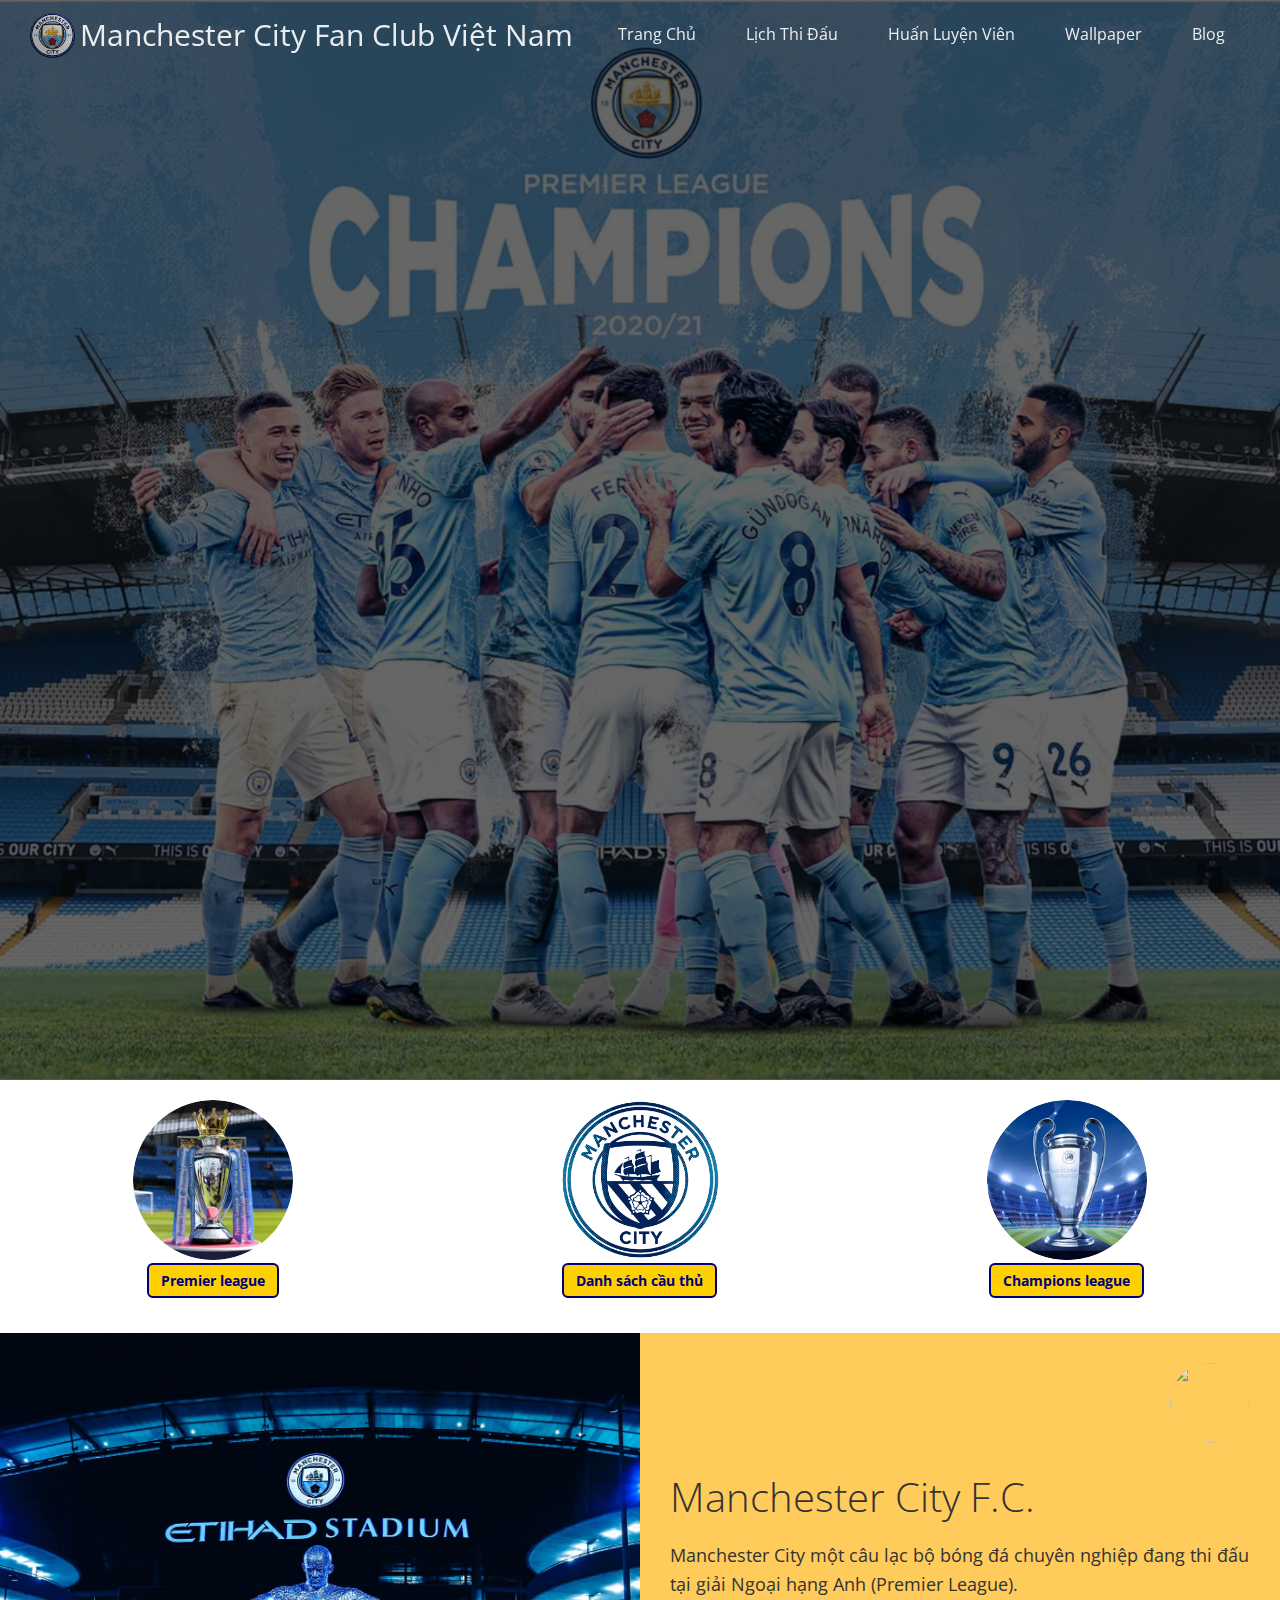
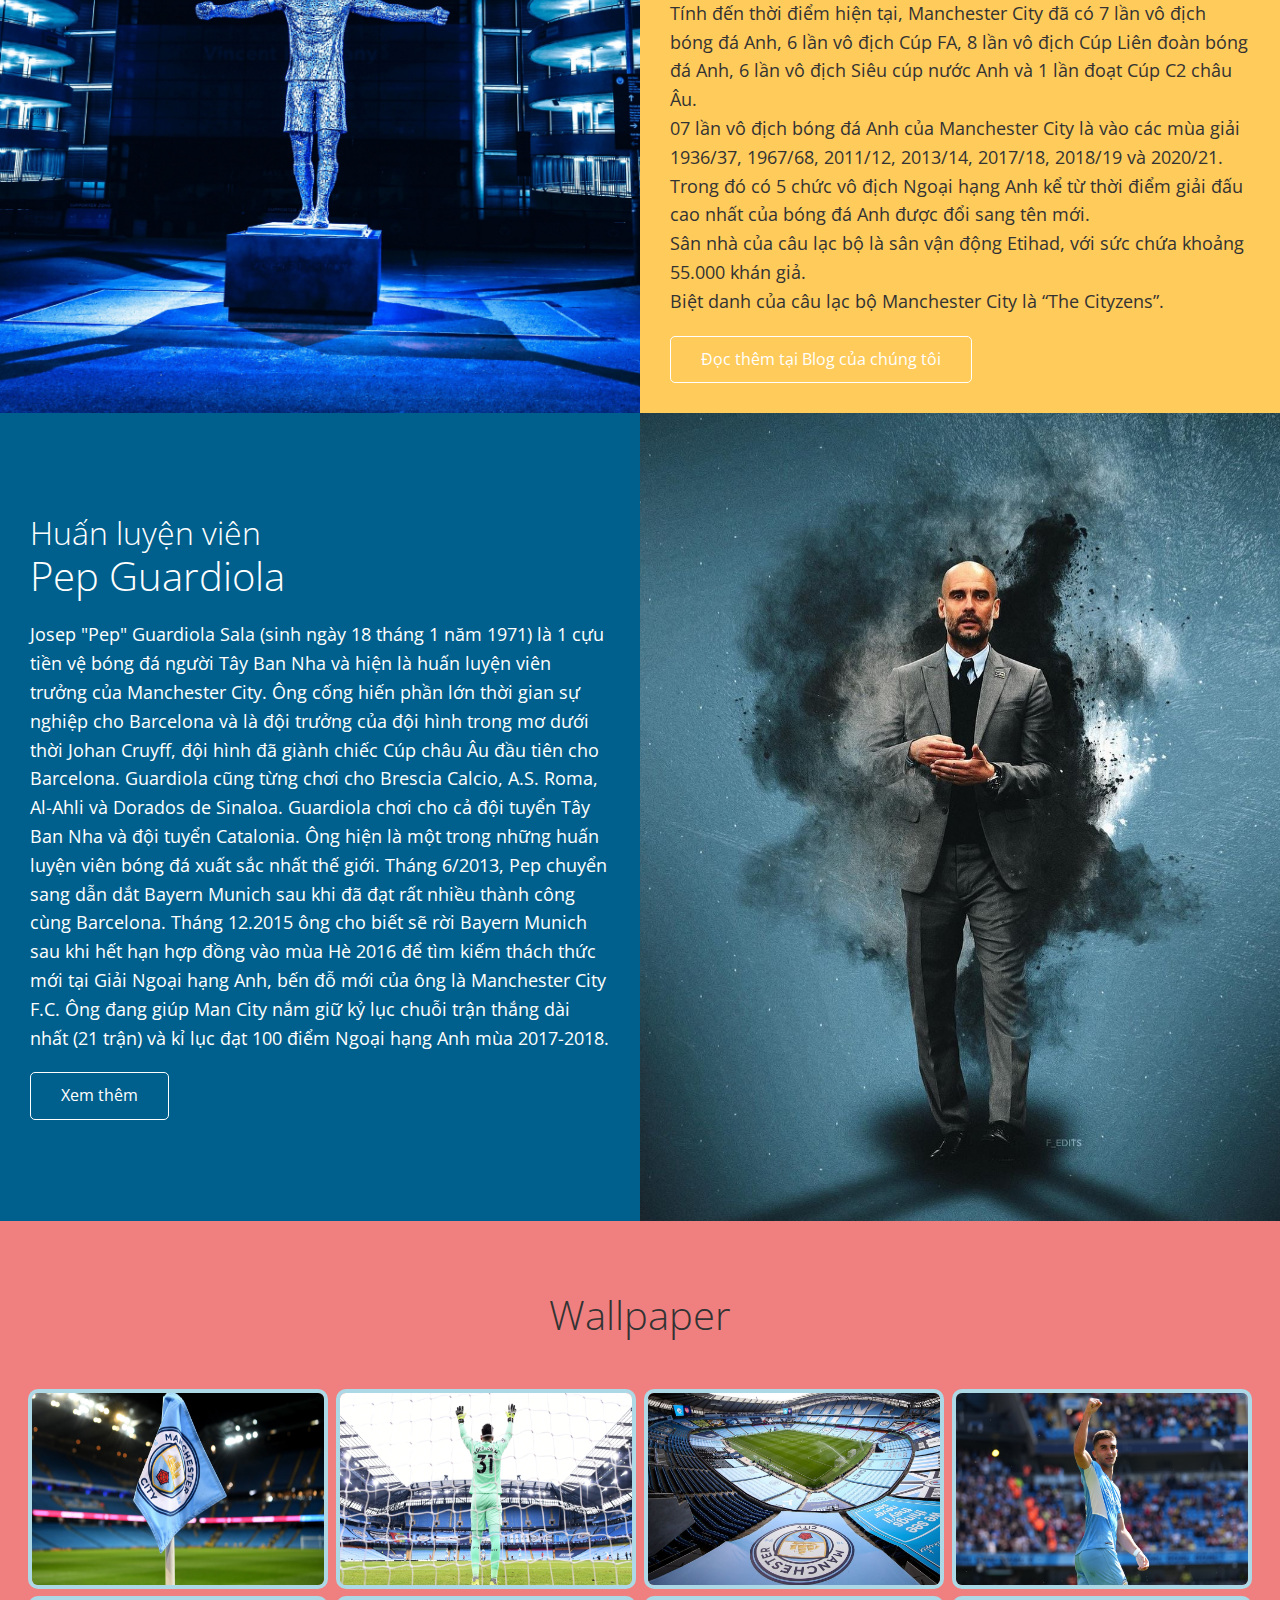
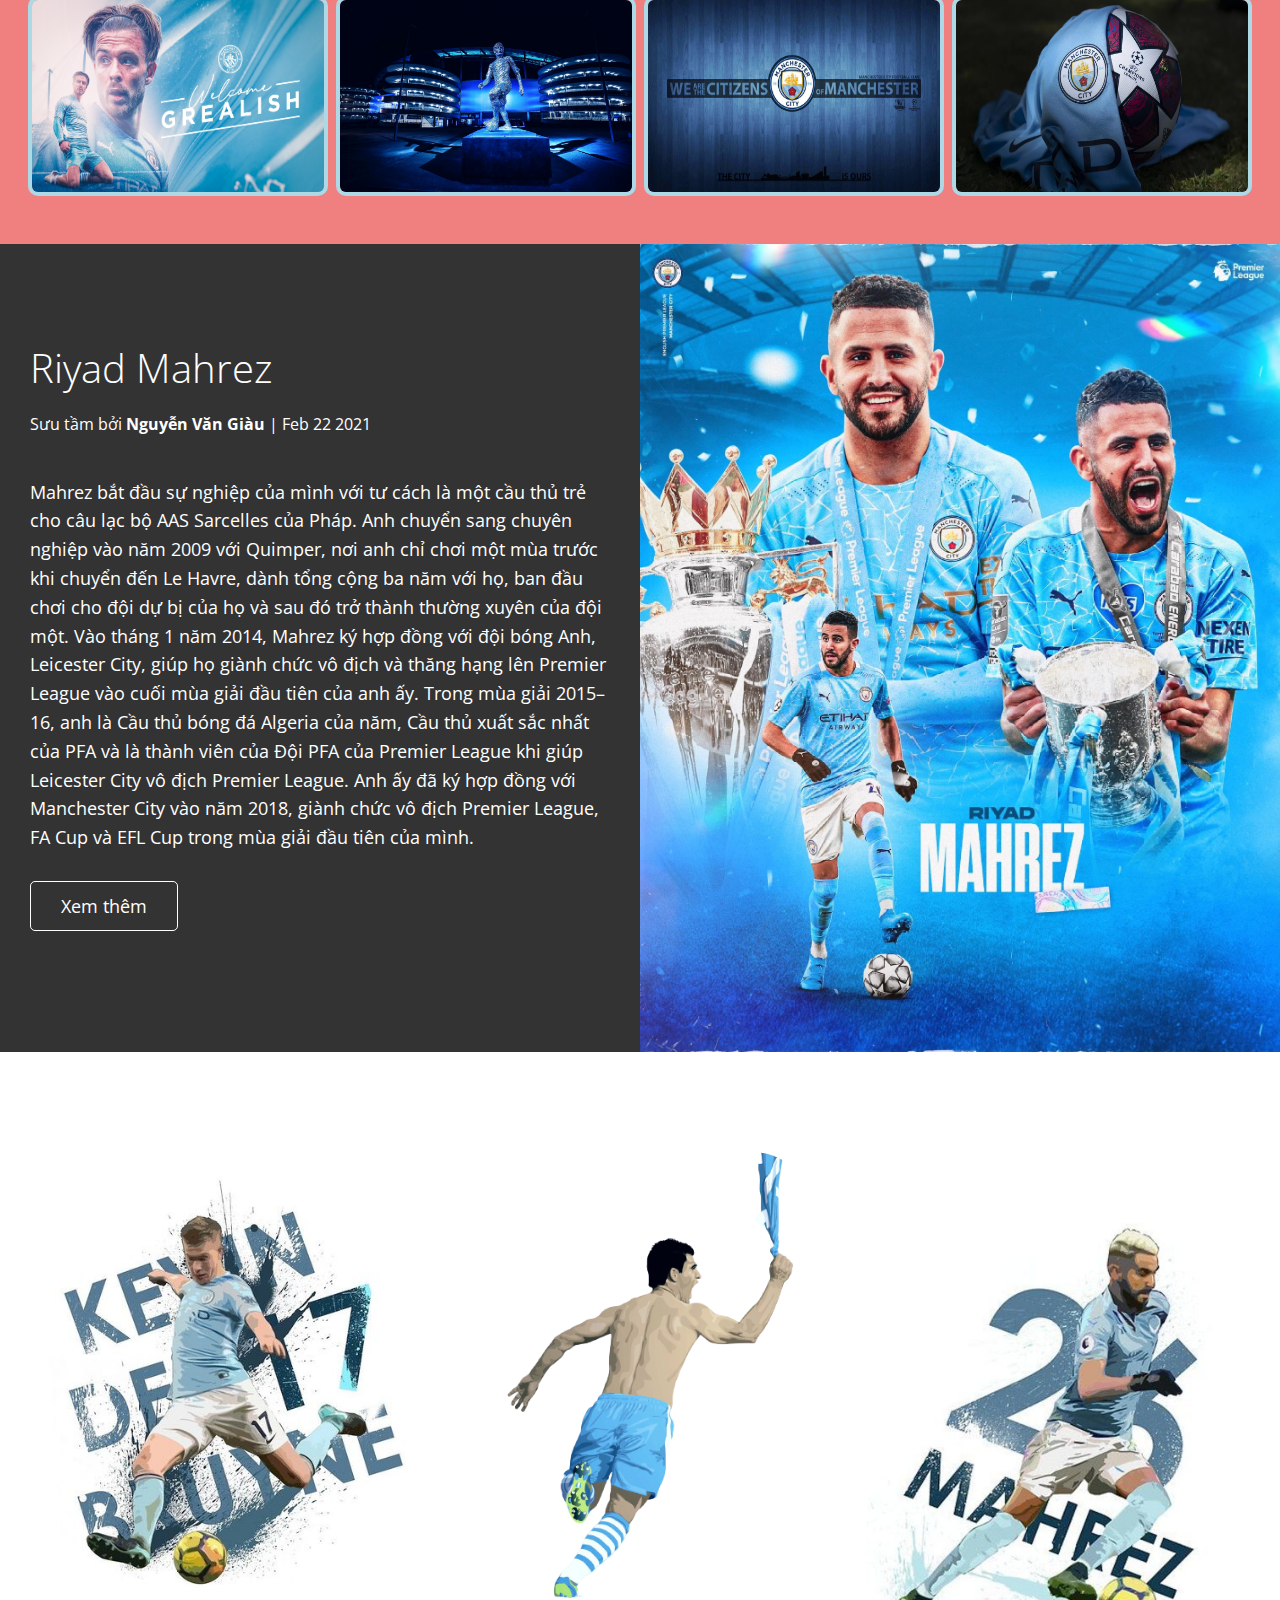
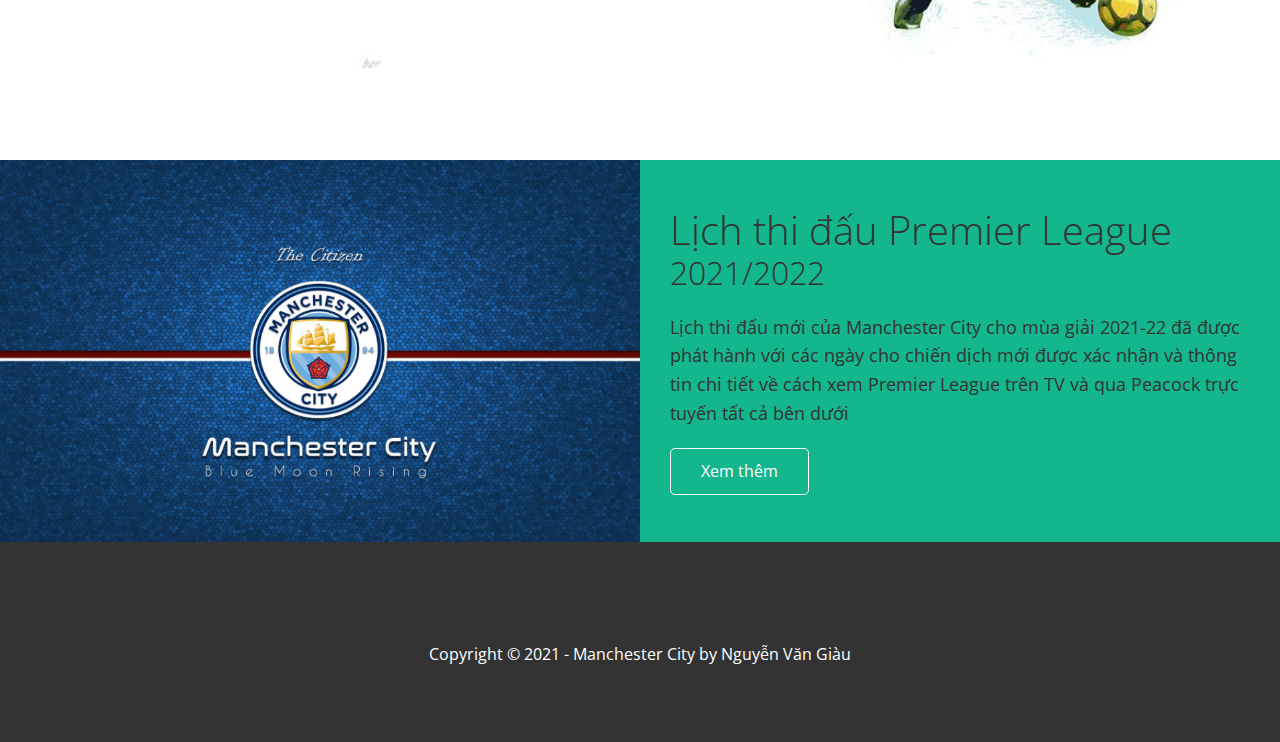
==== public/index.html @ 119e2e8d "Upload" ====
<!DOCTYPE html>
<html lang="en">
  <head>
    <meta charset="UTF-8" />
    <meta name="viewport" content="width=device-width, initial-scale=1.0" />
    <link rel="shortcut icon" type="image/x-icon" href="/favicon.ico" />
    <link
      rel="stylesheet"
      href="https://cdnjs.cloudflare.com/ajax/libs/font-awesome/5.13.0/css/all.min.css"
      integrity="sha256-h20CPZ0QyXlBuAw7A+KluUYx/3pK+c7lYEpqLTlxjYQ="
      crossorigin="anonymous"
    />
    <link rel="stylesheet" href="css/lightbox.min.css" />
    <link rel="stylesheet" href="css/utilities.css" />
    <link rel="stylesheet" href="css/style.css" />
    <title>Manchester City</title>
  </head>
  <body id="home">
    <header class="hero">
      <img
        id="riyad"
        height="100%"
        src="https://fsb.zobj.net/crop.php?r=NRPx3wm0rvwsxberJClXrrO3Y0_qhZFUkMqAuKKLTuUqnqWMW2dEWRrAkbENZ8zJ_YPVQMaOTgBKKD1aMGwbfz7JEahTvqmn2yd0Y7Dw5amNPzuJQPEOdu8yOlrE4nQL4FFk9HKijFXG-evp"
        alt="Riyad mahrez mancity"
        class="sc-fznLPX fGBvIP"
      />
      <div id="navbar" class="navbar top">
        <div class="logo">
          <img id="logo" src="./images/logooo.PNG" alt="" />
          <div class="logoText">Manchester City Fan Club Việt Nam</div>
        </div>
        <nav>
          <ul>
            <li><a target="blank" href="#home">Trang Chủ</a></li>
            <li><a target="blank" href="#contact">Lịch Thi Đấu</a></li>
            <li><a target="blank" href="#s3">Huấn Luyện Viên</a></li>
            <li><a target="blank" href="#cases">Wallpaper</a></li>
            <li><a target="blank" href="#s2">Blog</a></li>
          </ul>
        </nav>
      </div>
    </header>

    <main>
      <!-- About: Icons -->
      <section id="about">
        <!-- <div class="gold">
          <img id="golden" src="./images/yyy.PNG" alt="" />
        </div> -->

        <div style="justify-content: space-around" class="flex-items">
          <div>
            <img class="games" src="./images/premierleague.png" alt="" />
            <div class="players">
              <a href=https://www.google.com/search?rlz=1C1CHBF_enUS934US935&sxsrf=ALeKk00wc0idDWBNtULGw-xLa0G_yZBNQQ%3A1614269432580&ei=-Ms3YNb5IsTG-gT8_oOICQ&q=man+city+premier+league&oq=man+city+pre&gs_lcp=[base64]&sclient=gws-wiz">Premier league</a>
            </div>
          </div>
          <div>
            <img class="games" src="./images/logocity.png" alt="" />
            <div class="players">
              <a href="https://www.mancity.com/players/mens">Danh sách cầu thủ</a>
            </div>
          </div>
          <div class="players">
            <img class="games" src="./images/championsleague.png" alt="" />
            <div>
              <a href=https://www.google.com/search?rlz=1C1CHBF_enUS934US935&sxsrf=ALeKk01A8-ZZclKsAqxo-JtvDs-d6fJ9tg%3A1614270320552&ei=cM83YOWjIcH6-gTO65bICQ&q=man+city+champions+league&oq=man+city+champions+league&gs_lcp=Cgdnd3Mtd2l6EAwyBwgAELADEEMyBwgAELADEEMyBwgAELADEEMyBwgAELADEEMyBwgAELADEEMyBwgAELADEEMyBwgAELADEEMyBwgAELADEEMyBwgAELADEEMyBwgAELADEENQAFgAYKWFAWgBcAJ4AIABWogBWpIBATGYAQCqAQdnd3Mtd2l6yAEKwAEB&sclient=gws-wiz&ved=0ahUKEwjlm5zIuYXvAhVBvZ4KHc61BZkQ4dUDCA0">Champions league</a>
            </div>
          </div>
        </div>
      </section>

      <!-- About:Solutions -->
      <section id="s2" class="solutions flex-columns">
        <div class="row">
          <div class="column">
            <div class="column-1">
              <img src="./images/captain.jpg" alt="" />
            </div>
          </div>
          <div class="column">
            <div class="gold">
              <img id="golden" src="./images/yyy.PNG" alt="" />
            </div>
            <div class="column-2">
              <h2>Manchester City F.C.</h2>
              <p class="info">
                Manchester City một câu lạc bộ bóng đá chuyên nghiệp đang thi đấu tại giải Ngoại hạng Anh (Premier League). <br/>
                Tính đến thời điểm hiện tại, Manchester City đã có 7 lần vô địch bóng đá Anh, 6 lần vô địch Cúp FA, 8 lần vô địch Cúp Liên đoàn bóng đá Anh, 6 lần vô địch Siêu cúp nước Anh và 1 lần đoạt Cúp C2 châu Âu.<br/>     
                07 lần vô địch bóng đá Anh của Manchester City là vào các mùa giải 1936/37, 1967/68, 2011/12, 2013/14, 2017/18, 2018/19 và 2020/21.<br/>
                Trong đó có 5 chức vô địch Ngoại hạng Anh kể từ thời điểm giải đấu cao nhất của bóng đá Anh được đổi sang tên mới.<br/>
                Sân nhà của câu lạc bộ là sân vận động Etihad, với sức chứa khoảng 55.000 khán giả.<br/>
                Biệt danh của câu lạc bộ Manchester City là “The Cityzens”.<br/>
              </p>
              <a
                target="blank"
                href="blog.html"
                target="blank"
                class="btn btn-outline"
              >
                <i class="fas fa-chevron"></i>
                Đọc thêm tại Blog của chúng tôi
              </a>
            </div>
          </div>
        </div>
      </section>

      <!-- About:Solutions -->
      <section id="s3" class="solutions flex-columns">
        <div class="row">
          <div class="column">
            <div class="column-2">
              <h1>Huấn luyện viên</h1>
              <h2>Pep Guardiola</h2>
              <p class="info">
                Josep "Pep" Guardiola Sala (sinh ngày 18 tháng 1 năm 1971) là 1 cựu tiền vệ bóng đá người Tây Ban Nha và hiện là huấn luyện viên trưởng của Manchester City. 
                Ông cống hiến phần lớn thời gian sự nghiệp cho Barcelona và là đội trưởng của đội hình trong mơ dưới thời Johan Cruyff, đội hình đã giành chiếc Cúp châu Âu đầu tiên cho Barcelona. 
                Guardiola cũng từng chơi cho Brescia Calcio, A.S. Roma, Al-Ahli và Dorados de Sinaloa. Guardiola chơi cho cả đội tuyển Tây Ban Nha và đội tuyển Catalonia. 
                Ông hiện là một trong những huấn luyện viên bóng đá xuất sắc nhất thế giới.
                Tháng 6/2013, Pep chuyển sang dẫn dắt Bayern Munich sau khi đã đạt rất nhiều thành công cùng Barcelona. 
                Tháng 12.2015 ông cho biết sẽ rời Bayern Munich sau khi hết hạn hợp đồng vào mùa Hè 2016 để tìm kiếm thách thức mới tại Giải Ngoại hạng Anh, bến đỗ mới của ông là Manchester City F.C.
                Ông đang giúp Man City nắm giữ kỷ lục chuỗi trận thắng dài nhất (21 trận) và kỉ lục đạt 100 điểm Ngoại hạng Anh mùa 2017-2018.
              </p>
              <a
                target="blank"
                href="https://vi.wikipedia.org/wiki/Pep_Guardiola"
                class="btn btn-outline"
              >
                <i class="fas fa-chevron"></i>
                Xem thêm
              </a>
            </div>
          </div>
          <div class="column">
            <div class="column-1">
              <img src="images/pepguardiola.jpg" alt="" />
            </div>
          </div>
        </div>
      </section>

      <!-- Cases -->
      <section id="cases" class="cases flex-grid section-padding">
        <header class="section-header">
          <h2>Wallpaper</h2>
        </header>
        <div id="rio" class="row">
          <div id="ate" class="column">
            <a
              target="blank"
              href="images/wallpaper01.jpg"
              data-lightbox="cases"
              data-title="Manchester City by Văn Giàu Recca"
            >
              <img src="images/wallpaper01.jpg" alt="" />
            </a>

            <a
              target="blank"
              href="images/wallpaper02.jpg"
              data-lightbox="cases"
              data-title="Manchester City by Văn Giàu Recca"
            >
              <img src="images/wallpaper02.jpg" alt="" />
            </a>
          </div>
          <div id="ate" class="column">
            <a
              target="blank"
              href="images/wallpaper03.png"
              data-lightbox="cases"
              data-title="Manchester City by Văn Giàu Recca"
            >
              <img src="images/wallpaper03.png" alt="" />
            </a>
            <a
              target="blank"
              href="images/wallpaper04.jpg"
              data-lightbox="cases"
              data-title="Manchester City by Văn Giàu Recca"
            >
            <img src="images/wallpaper04.jpg" alt="" />
            </a>
          </div>
          <div id="ate" class="column">
            <a
              target="blank"
              href="images/wallpaper05.PNG"
              data-lightbox="cases"
              data-title="Manchester City by Văn Giàu Recca"
            >
              <img src="images/wallpaper05.PNG" alt="" />
            </a>
            <a
              target="blank"
              href="images/wallpaper06.jpg"
              data-lightbox="cases"
              data-title="Manchester City by Văn Giàu Recca"
            >
              <img src="images/wallpaper06.jpg" alt="" />
            </a>
          </div>
          <div id="ate" class="column">
            <a
              target="blank"
              href="images/wallpaper07.jpg"
              data-lightbox="cases"
              data-title="Manchester City by Văn Giàu Recca"
            >
              <img src="images/wallpaper07.jpg" alt="" />
            </a>
            <a
              target="blank"
              href="images/wallpaper08.PNG"
              data-lightbox="cases"
              data-title="Manchester City by Văn Giàu Recca"
            >
              <img src="images/wallpaper08.PNG" alt="" />
            </a>
          </div>
        </div>
      </section>

      <!-- Blog -->
      <section id="blog" class="blog flex-columns flex-reverse">
        <div class="row">
          <div class="column">
            <div class="column-1">
              <img src="images/riyadmahrez.jpg" alt="" />
            </div>
          </div>
          <div class="column">
            <div class="column-2 bg-dark">
              <h2>Riyad Mahrez</h2>
              <p class="meta">
                <i class="fas fa-user"></i> Sưu tầm bởi
                <strong>Nguyễn Văn Giàu</strong> | Feb 22 2021
              </p>
              <p class="info">
                Mahrez bắt đầu sự nghiệp của mình với tư cách là một cầu thủ trẻ cho câu lạc bộ AAS Sarcelles của Pháp. 
                Anh chuyển sang chuyên nghiệp vào năm 2009 với Quimper, nơi anh chỉ chơi một mùa trước khi chuyển đến Le Havre, 
                dành tổng cộng ba năm với họ, ban đầu chơi cho đội dự bị của họ và sau đó trở thành thường xuyên của đội một. 
                Vào tháng 1 năm 2014, Mahrez ký hợp đồng với đội bóng Anh, Leicester City, giúp họ giành chức vô địch và thăng hạng lên Premier League vào cuối mùa giải đầu tiên của anh ấy. 
                Trong mùa giải 2015–16, anh là Cầu thủ bóng đá Algeria của năm, Cầu thủ xuất sắc nhất của PFA và là thành viên của Đội PFA của Premier League khi giúp Leicester City vô địch Premier League. 
                Anh ấy đã ký hợp đồng với Manchester City vào năm 2018, giành chức vô địch Premier League, FA Cup và EFL Cup trong mùa giải đầu tiên của mình.
                <br />
                <br />
                <a
                  target="blank"
                  href="https://vi.wikipedia.org/wiki/Riyad_Mahrez"
                  class="btn btn-outline"
                >
                  <i class="fas fa-chevron"></i>
                  Xem thêm
                </a>
              </p>
            </div>
          </div>
        </div>
      </section>

      <!-- Team -->
      <section id="team" class="team section-padding">
        <header class="section-header"></header>
        <div class="flex-items">
          <div>
            <img src="images/kevindebruyne.jpg" alt="" />
          </div>
          <div>
            <img src="images/kunaguero.png" alt="" />
          </div>
          <div style="margin-top: 10px">
            <img src="images/riyadmahrez02.jpg" alt="" />
          </div>
        </div>
      </section>

      <!-- Contact -->
      <section id="contact" class="contact flex-columns">
        <div class="row">
          <div class="column">
            <div class="column-1">
              <img src="images/citys.PNG" alt="" />
            </div>
          </div>
          <div id="color" class="column">
            <div class="column-2">
              <h2>Lịch thi đấu Premier League</h2>
              <h1>2021/2022</h1>
              <p class="info">
                Lịch thi đấu mới của Manchester City cho mùa giải 2021-22 đã được phát hành với các ngày cho chiến dịch mới được xác nhận 
                và thông tin chi tiết về cách xem Premier League trên TV và qua Peacock trực tuyến tất cả bên dưới
              </p>
              <a
                target="blank"
                href="https://www.foxsports.com/soccer/manchester-city-team-scores"
                class="btn btn-outline"
              >
                <i class="fas fa-chevron"></i>
                Xem thêm
              </a>
            </div>
          </div>
        </div>
      </section>
    </main>

    <footer id="footer" class="footer bg-dark">
      <div class="social">
        <a target="blank" href="https://www.facebook.com/mancity/"
          ><i class="fab fa-facebook fa-2x"></i
        ></a>
        <a
          target="blank"
          href="https://twitter.com/ManCity"
          ><i class="fab fa-twitter fa-2x"></i
        ></a>
        <a target="blank" href="https://www.instagram.com/mancity/"
          ><i class="fab fa-instagram fa-2x"></i
        ></a>
        <a target="blank" href="https://www.youtube.com/user/mcfcofficial"
          ><i class="fab fa-youtube fa-2x"></i
        ></a>
        <a
          target="blank"
          href="https://www.google.com/search?q=man+city+google&rlz=1C1CHBF_enUS934US935&oq=man+city+google&aqs=chrome..69i57j0l4j69i60l3.9655j1j9&sourceid=chrome&ie=UTF-8"
          ><i class="fab fa-google fa-2x"></i
        ></a>
      </div>
      <p>Copyright &copy; 2021 - Manchester City by Nguyễn Văn Giàu</p>
    </footer>

    <script
      src="https://code.jquery.com/jquery-3.5.0.min.js"
      integrity="sha256-xNzN2a4ltkB44Mc/Jz3pT4iU1cmeR0FkXs4pru/JxaQ="
      crossorigin="anonymous"
    ></script>
    <script src="js/lightbox.min.js"></script>
    <script>
      const navbar = document.getElementById("navbar");
      let scrolled = false;

      window.onscroll = function () {
        if (window.pageYOffset > 100) {
          navbar.classList.remove("top");
          if (!scrolled) {
            navbar.style.transform = "translateY(-70px)";
          }
          setTimeout(function () {
            navbar.style.transform = "translateY(0)";
            scrolled = true;
          }, 200);
        } else {
          navbar.classList.add("top");
          scrolled = false;
        }
      };

      // Smooth Scrolling
      $("#navbar a, .btn").on("click", function (e) {
        if (this.hash !== "") {
          e.preventDefault();

          const hash = this.hash;

          $("html, body").animate(
            {
              scrollTop: $(hash).offset().top - 100,
            },
            800
          );
        }
      });
    </script>
  </body>
</html>
---- public/css/utilities.css ----
/* Text colors */
.text-primary {
  color: #ffffff;
  margin-bottom: 10px;
}

.text-secondary {
  color: #0284d0;
}

/* Button */
.btn {
  cursor: pointer;
  display: inline-block;
  padding: 10px 30px;
  color: #fff;
  background-color: #28a745;
  border: none;
  border-radius: 5px;
}

.btn:hover {
  opacity: 0.9;
}

.btn-primary,
.bg-primary {
  background: #28a745;
  color: #fff;
}
.btn-secondary,
.bg-secondary {
  background: #0284d0;
  color: #fff;
}
.btn-dark,
.bg-dark {
  background: #333;
  color: #fff;
}
.btn-light,
.bg-light {
  background: #f4f4f4;
  color: #333;
}

.btn-outline {
  background: transparent;
  border: 1px solid #fff;
}

/* Flex items */
.flex-items {
  display: flex;
  text-align: center;
  justify-content: center;
  text-align: center;
  height: 100%;
}

.flex-items > div {
  padding: 20px;
}

/* Flex columns */
.flex-columns.flex-reverse .row {
  flex-direction: row-reverse;
}

.flex-columns .row {
  display: flex;
  flex-direction: row;
  flex-wrap: wrap;
  width: 100%;
}

.flex-columns .column {
  display: flex;
  flex-direction: column;
  flex-basis: 100%;
  flex: 1;
}

.flex-columns .column .column-1,
.flex-columns .column .column-2 {
  height: 100%;
}

.flex-columns img {
  width: 100%;
  height: 100%;
  object-fit: cover;
}

.flex-columns .column-2 {
  display: flex;
  flex-direction: column;
  align-items: flex-start;
  justify-content: center;
  padding: 30px;
}

.flex-columns h2 {
  font-size: 40px;
  font-weight: 100;
}

.flex-columns h4 {
  margin-bottom: 10px;
}

.flex-columns p {
  margin: 20px 0;
}

/* Section header */
.section-header {
  padding: 30px;
  display: flex;
  flex-direction: column;
  align-items: center;
  justify-content: center;
  text-align: center;
}

.section-header h2 {
  font-size: 40px;
  margin: 20px 0;
}

.section-padding {
  padding: 20px 20px 40px;
}

/* Flex grid */
.flex-grid .row {
  display: flex;
  flex-wrap: wrap;
  padding: 0 4px;
}

.flex-grid .column {
  flex: 25%;
  max-width: 25%;
  padding: 0 4px;
}
---- public/css/style.css ----
@import url("https://fonts.googleapis.com/css2?family=Open+Sans:wght@300;400&display=swap");

* {
  box-sizing: border-box;
  padding: 0;
  margin: 0;
}

body {
  font-family: "Open Sans", sans-serif;
  background: rgb(255, 255, 255);
  color: #333;
  line-height: 1.6;
}

ul {
  list-style: none;
}

a {
  color: #333;
  text-decoration: none;
}

h1,
h2 {
  font-weight: 300;
  line-height: 1.2;
}

p {
  margin: 10px 0;
}

img {
  width: 100%;
}

/* Navbar */
.navbar {
  display: flex;
  align-items: center;
  justify-content: space-between;
  background-color: #333;
  color: #fff;
  opacity: 0.9;
  width: 100%;
  height: 70px;
  position: fixed;
  top: 0px;
  padding: 0 30px;
  transition: 0.5s;
}

.navbar.top {
  background: transparent;
}

.navbar a {
  color: #fff;
  padding: 10px 20px;
  margin: 0 5px;
}

.navbar a:hover {
  border-bottom: #ffffff 2px solid;
}

.navbar ul {
  display: flex;
}

.navbar .logo {
  font-weight: 400;
  display: flex;

  align-items: center;
  justify-content: center;
  text-align: center;
}
#ate a img {
  height: 200px;
  border-radius: 10px;
  border: lightblue solid 4px;
}

#cases {
  background: lightcoral;
  display: flex;
  justify-content: center;
  align-items: center;
  flex-direction: column;
}
#s2 {
  background: rgb(255, 203, 91);
}
#s3 {
  background: rgb(0, 96, 141);
  color: white;
}
#rio {
  display: flex;
  justify-content: center;
  text-align: center;
  align-items: center;

  /* border: solid red 2px; */
}
.info {
  font-size: 18px;
}
.players a {
  padding: 6px 12px;
  background: rgb(255, 208, 0);
  border-radius: 6px;
  font-weight: bold;
  border: solid 2px rgb(0, 0, 126);
  color: rgb(0, 0, 126);
  font-size: 14px;
}

/* Header */
.hero {
  background: url("../images/champion.jpg") no-repeat center center/cover;
  height: 120vh;

  position: relative;
  color: #fff;
}
.hero::before {
  content: "";
  position: absolute;
  top: 0;
  left: 0;
  width: 100%;
  height: 100%;
  background: rgba(0, 0, 0, 0.6);
  
}

#logo {
  border-radius: 50%;
  height: 45px;
  width: 45px;
  margin-right: 5px;
}
.games {
  border-radius: 50%;
  height: 160px;
  width: 160px;
  /* border: red solid 1px; */
}

.logoText {
  font-size: 30px;
}

.hero .content {
  display: flex;
  flex-direction: column;
  align-items: center;
  justify-content: center;
  text-align: center;
  height: 100%;
  padding: 0 20px;
}

.hero .content h1 {
  margin-top: 60px;
  font-size: 55px;
}

.hero .content p {
  font-size: 23px;
  max-width: 600px;
  margin: 20px 0 30px;
}

#about {
  /* background: white; */
  margin-bottom: 20px;
}

.hero * {
  z-index: 10;
}

.gold {
  display: flex;
  justify-content: flex-end;
  align-items: center;
  width: 100%;
}
#golden {
  z-index: 2;
  margin: 30px 30px 0 0;
  border-radius: 50%;
  height: 80px;
  width: 80px;
}

.hero.blog {
  background: url("../images/home/blog.jpg") no-repeat center center/cover;
  height: 30vh;
}

/* Icons */
.icons {
  padding: 30px;
}

.icons h3 {
  font-weight: bold;
  margin-bottom: 15px;
}

.icons i {
  background-color: #3ce8ff;
  color: #fff;
  padding: 1rem;
  border-radius: 50%;
  margin-bottom: 15px;
}

.cases img:hover {
  opacity: 0.7;
}
.team {
  background: white;
}

.team img {
  border-radius: 20%;
}

/* Callback form */
.callback-form {
  width: 100%;
  padding: 20px 0;
}

.callback-form label {
  display: block;
  margin-bottom: 5px;
}

.callback-form .form-control {
  margin-bottom: 15px;
}

.callback-form input {
  width: 100%;
  padding: 4px;
  height: 40px;
  border: #f5f5f5 1px solid;
}

.callback-form input:focus {
  outline-color: #ffffff;
}

.callback-form .btn {
  padding: 12px 0;
  margin-top: 20px;
}

/* Post */
.post {
  padding: 50px 30px;
}

.post h2 {
  font-size: 40px;
  margin-bottom: 20px;
  padding-bottom: 10px;
  border-bottom: #ccc solid 1px;
}

.post .meta {
  margin-bottom: 30px;
}
#color {
  background: rgb(20, 182, 141);
}

.post img {
  width: 300px;
  border-radius: 50%;
  display: block;
  margin: 0 auto 30px;
}

/* Footer */
.footer {
  display: flex;
  flex-direction: column;
  align-items: center;
  justify-content: center;
  text-align: center;
  height: 200px;
  border: tomato;
}

.footer a {
  color: #fff;
}

.footer a:hover {
  color: #44d3ff;
}

.footer .social > * {
  margin: 0 15px;
}
#riyad {
  display: none;
}

/* Mobile */
/* @media (max-width: 768px) {
  #ate a img {
    height: 200px;
    width: 320px;
  }

  .navbar {
    flex-direction: column;
    height: 120px;
    padding: 20px;
  }

  .navbar a {
    padding: 10px 10px;
    margin: 0 3px;
  }

  .flex-items {
    flex-direction: column;
  }

  .flex-columns .column,
  .flex-grid .column {
    flex: 100%;
    max-width: 100%;
  }

  .team img {
    width: 70%;
  }
} */
@media (max-width: 768px) {
  .hero::before {
    content: "";
    position: absolute;
    top: 0;
    left: 0;
    width: 100%;
    height: 100%;
    background: rgba(0, 0, 0, 0.6);
  }
  .games {
    border-radius: 50%;
    height: 200px;
    width: 200px;
  }

  #riyad {
    display: block;
  }
  #back {
    display: none;
  }
  #logo {
    height: 60px;
    width: 60px;
  }
  .info {
    font-size: 14px;
  }
  #ate a img {
    height: 220px;
    width: 320px;
    flex-direction: column;
  }

  .navbar {
    flex-direction: column;
    height: 120px;
    padding: 20px;
  }

  .navbar a {
    padding: 10px 10px;
    margin: 0 3px;
  }
  .gold {
    display: none;
  }

  .flex-items {
    flex-direction: column;
  }

  .flex-columns .column,
  .flex-grid .column {
    flex: 100%;
    max-width: 100%;
  }

  .team img {
    width: 70%;
  }
}
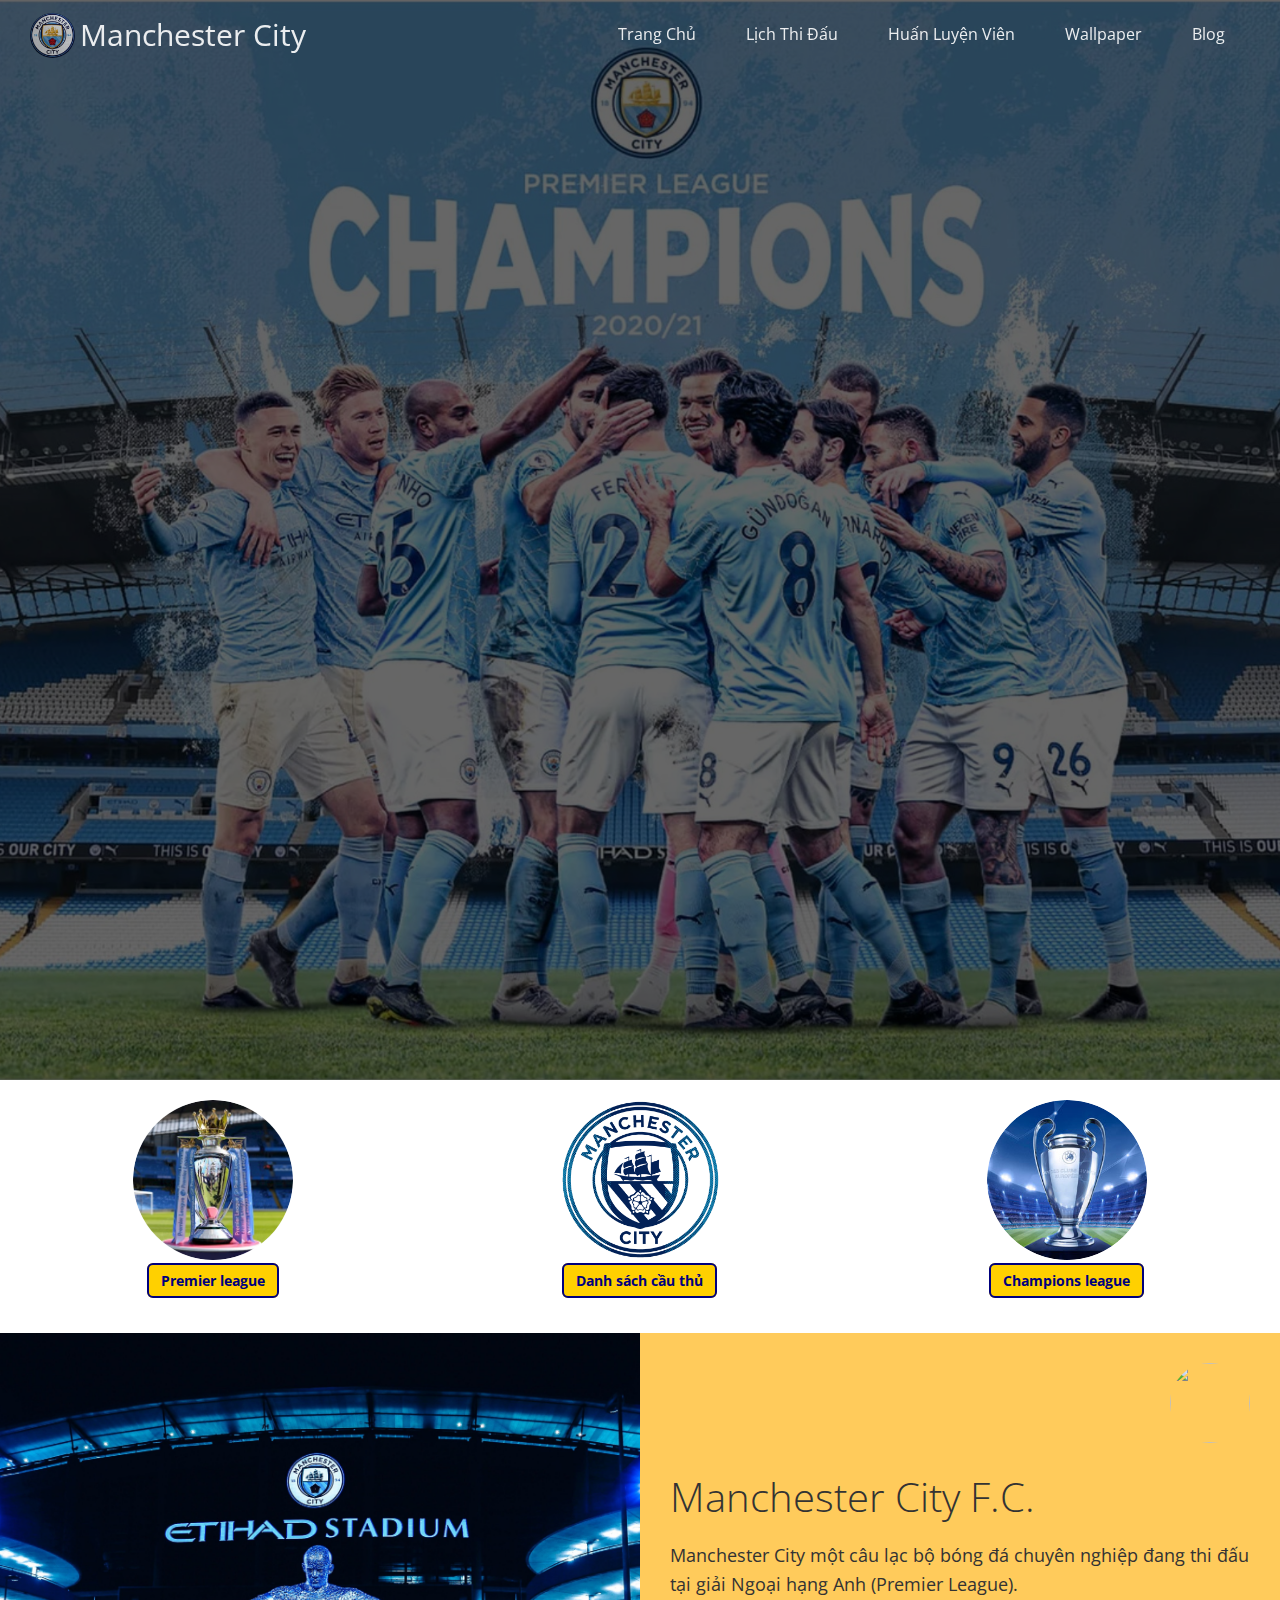
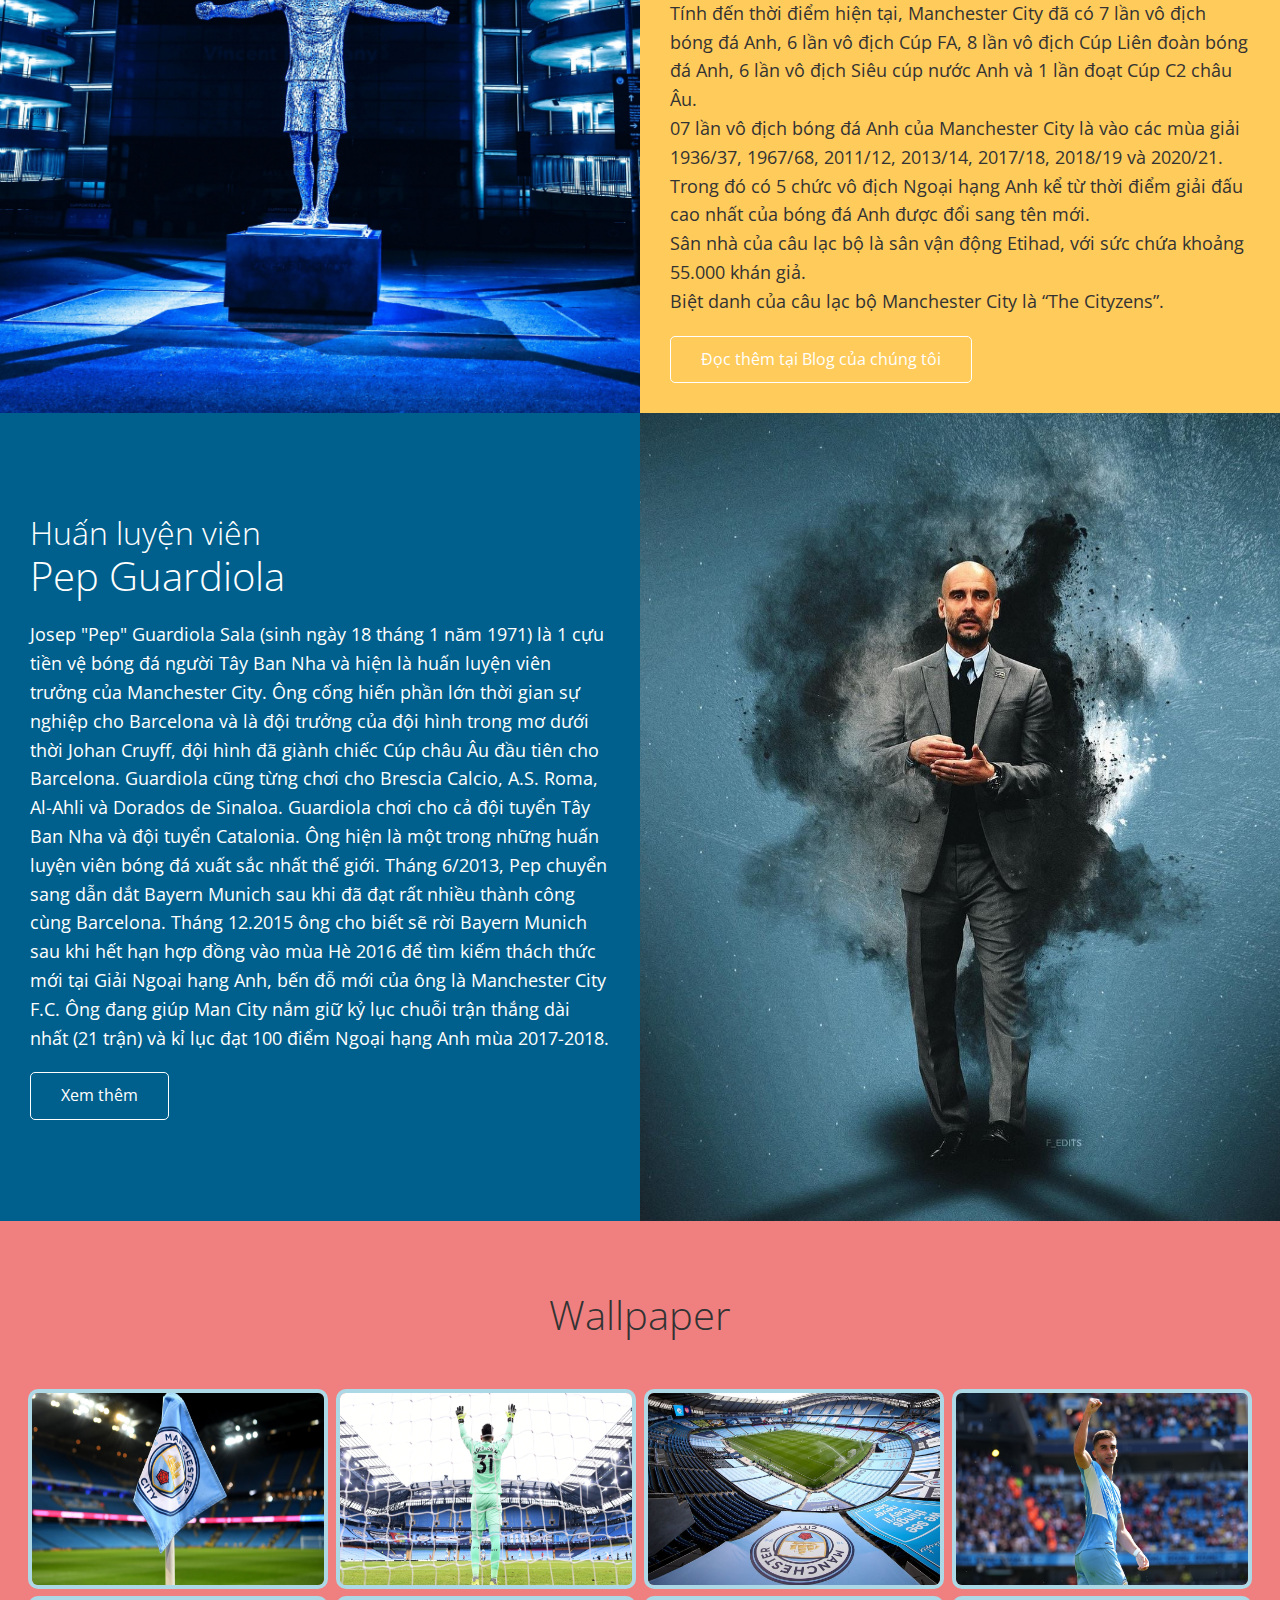
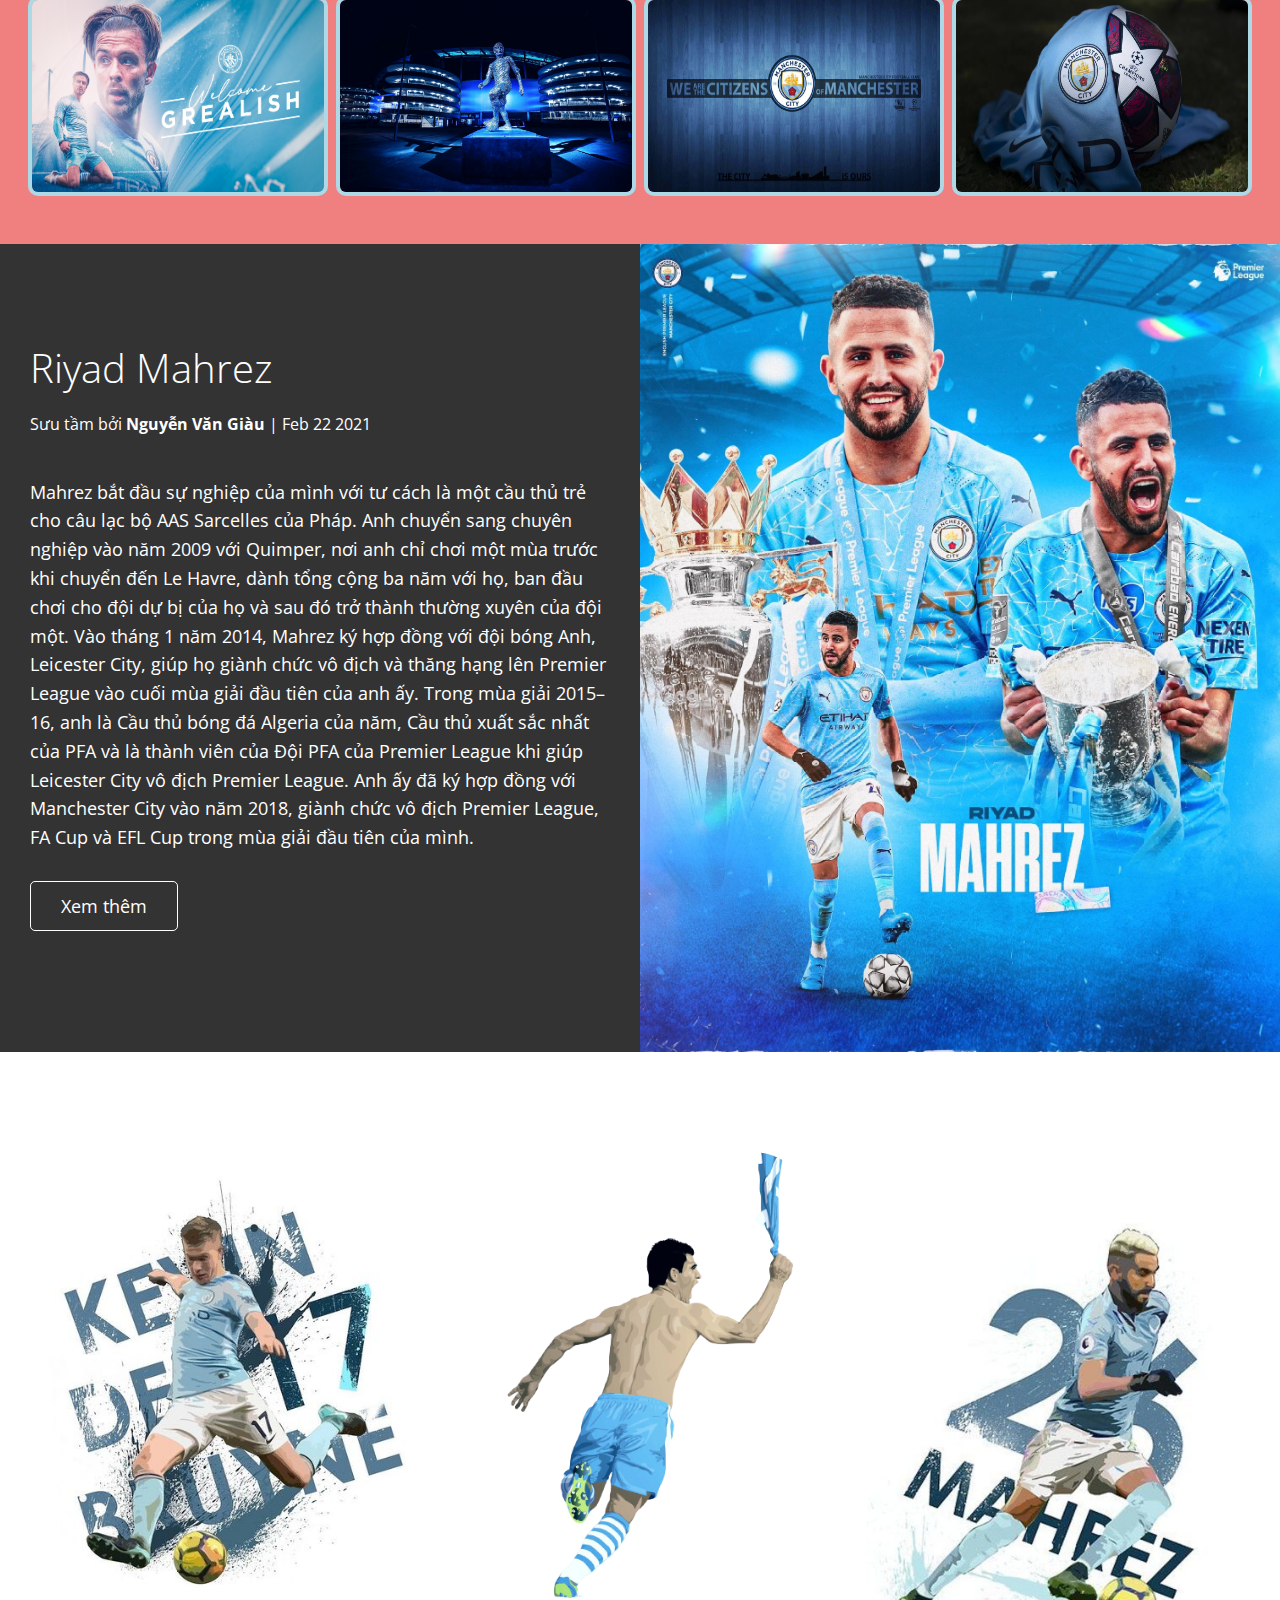
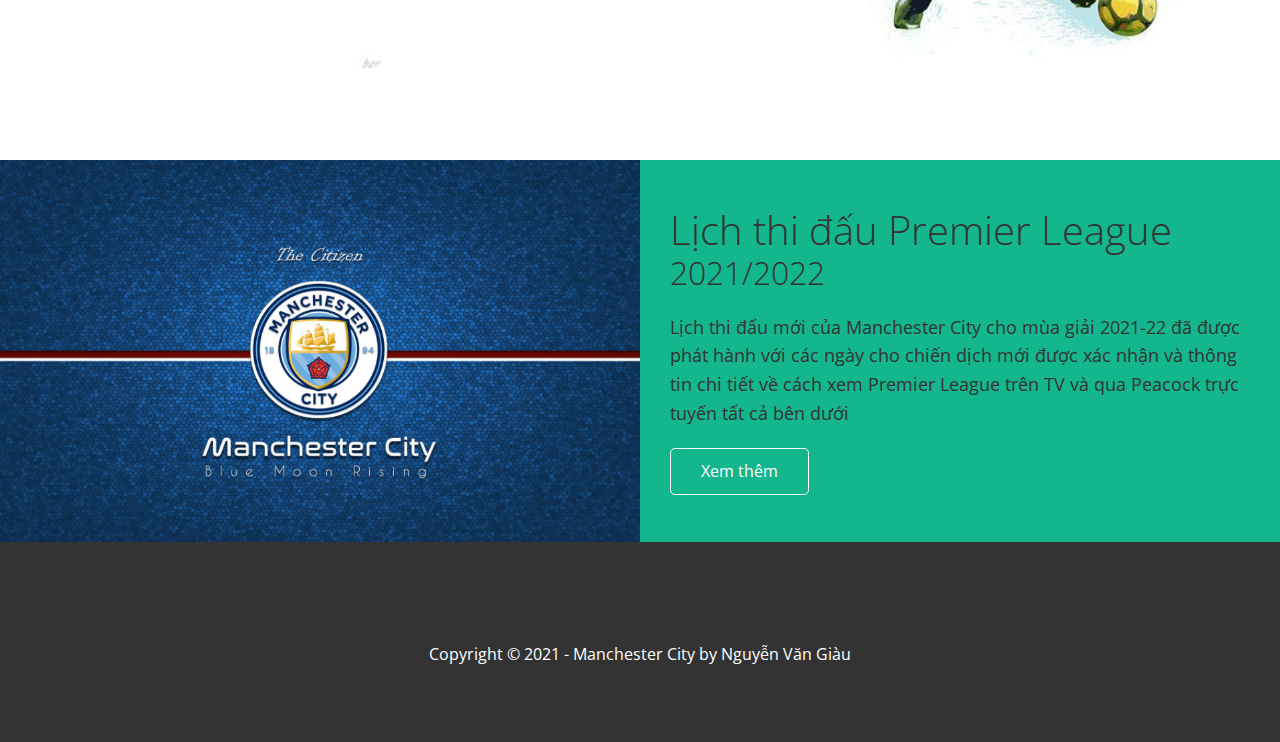
==== commit 1f85aa87: "Update Header" ====
--- a/public/index.html
+++ b/public/index.html
@@ -27,7 +27,7 @@
       <div id="navbar" class="navbar top">
         <div class="logo">
           <img id="logo" src="./images/logooo.PNG" alt="" />
-          <div class="logoText">Manchester City Fan Club Việt Nam</div>
+          <div class="logoText">Manchester City</div>
         </div>
         <nav>
           <ul>
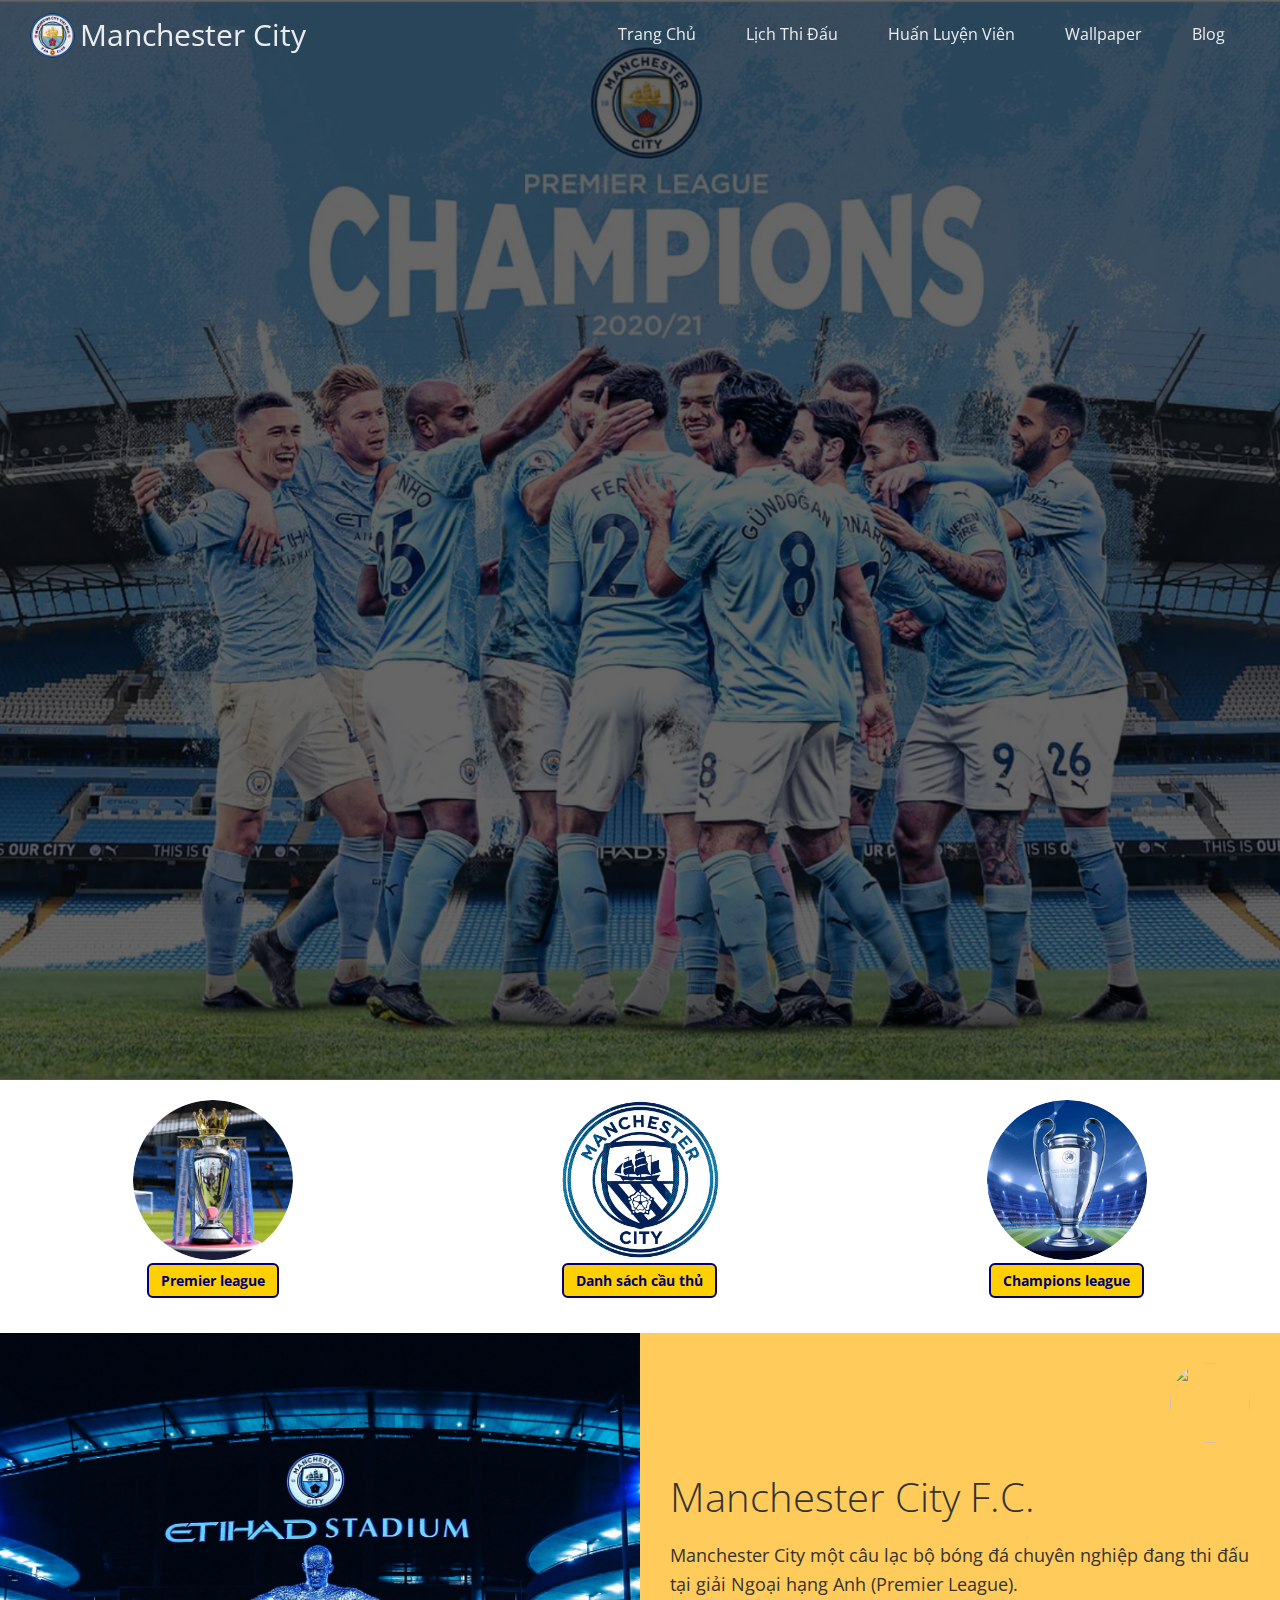
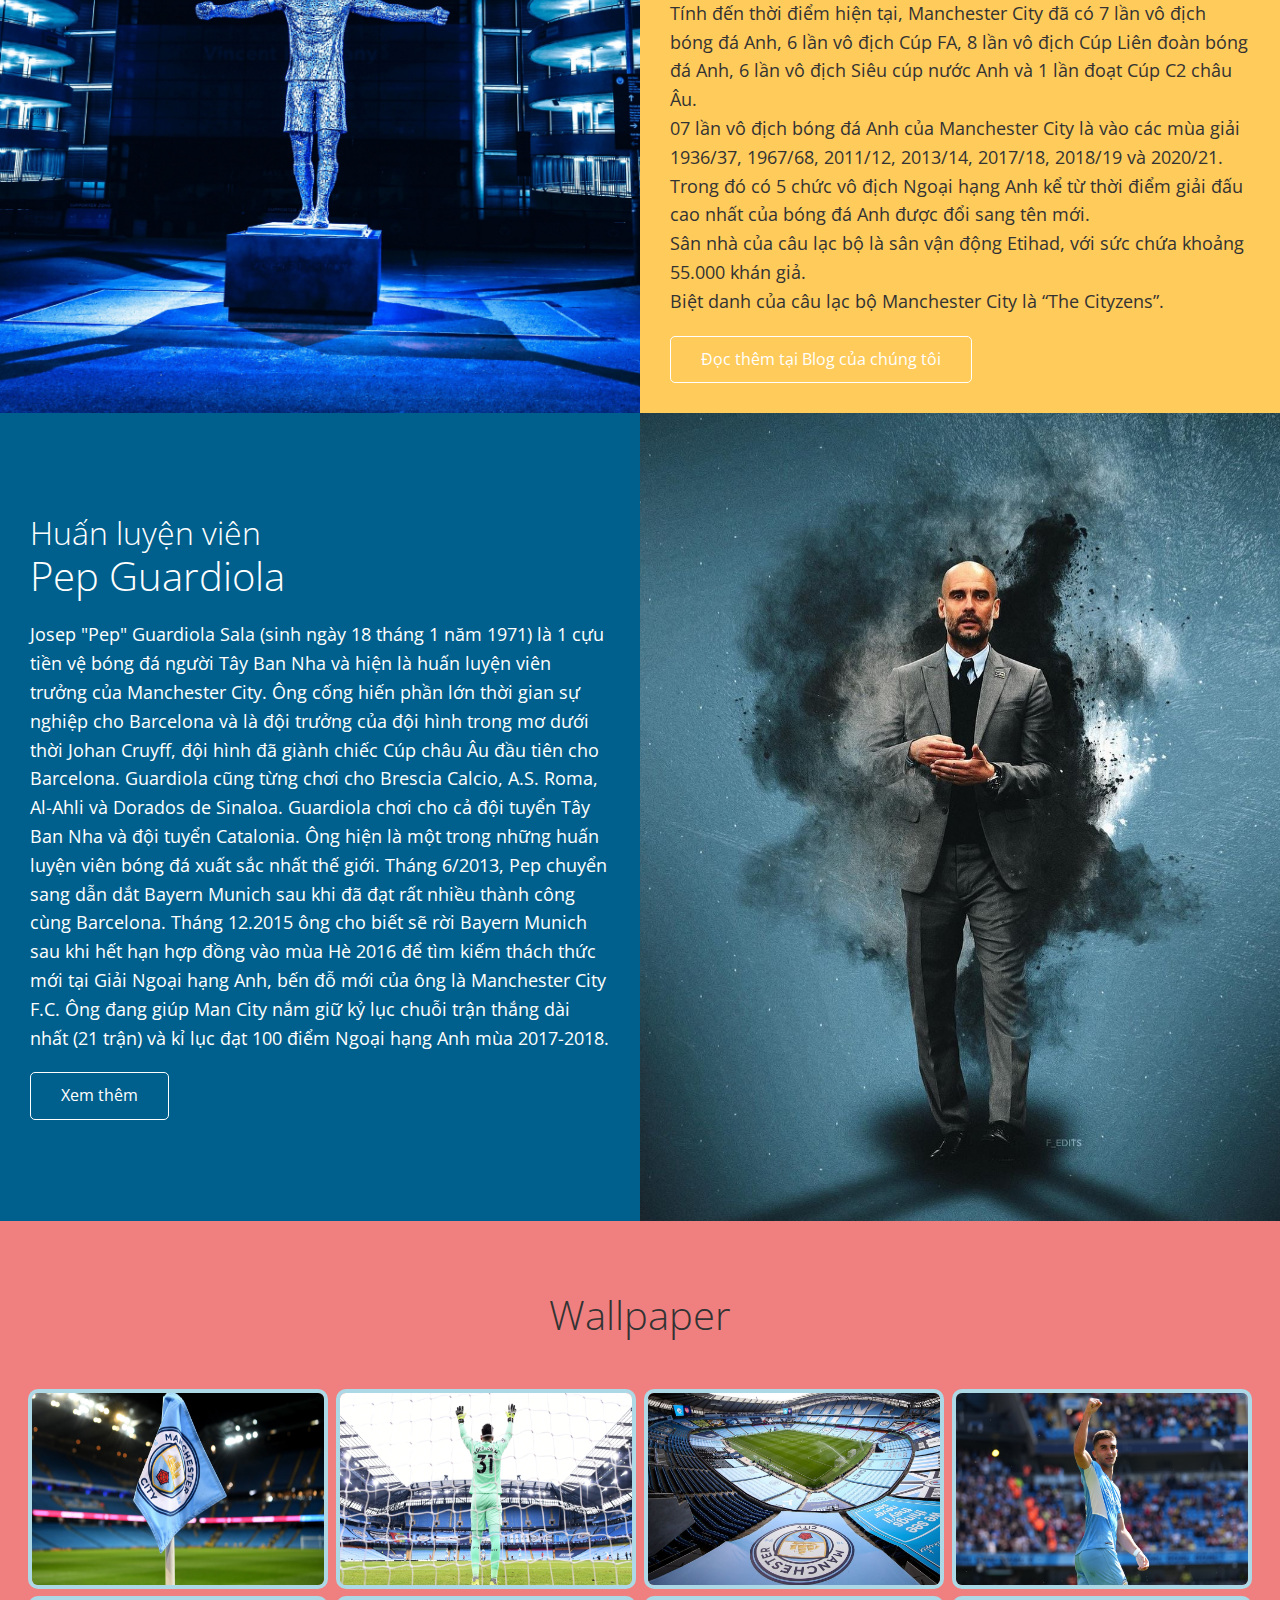
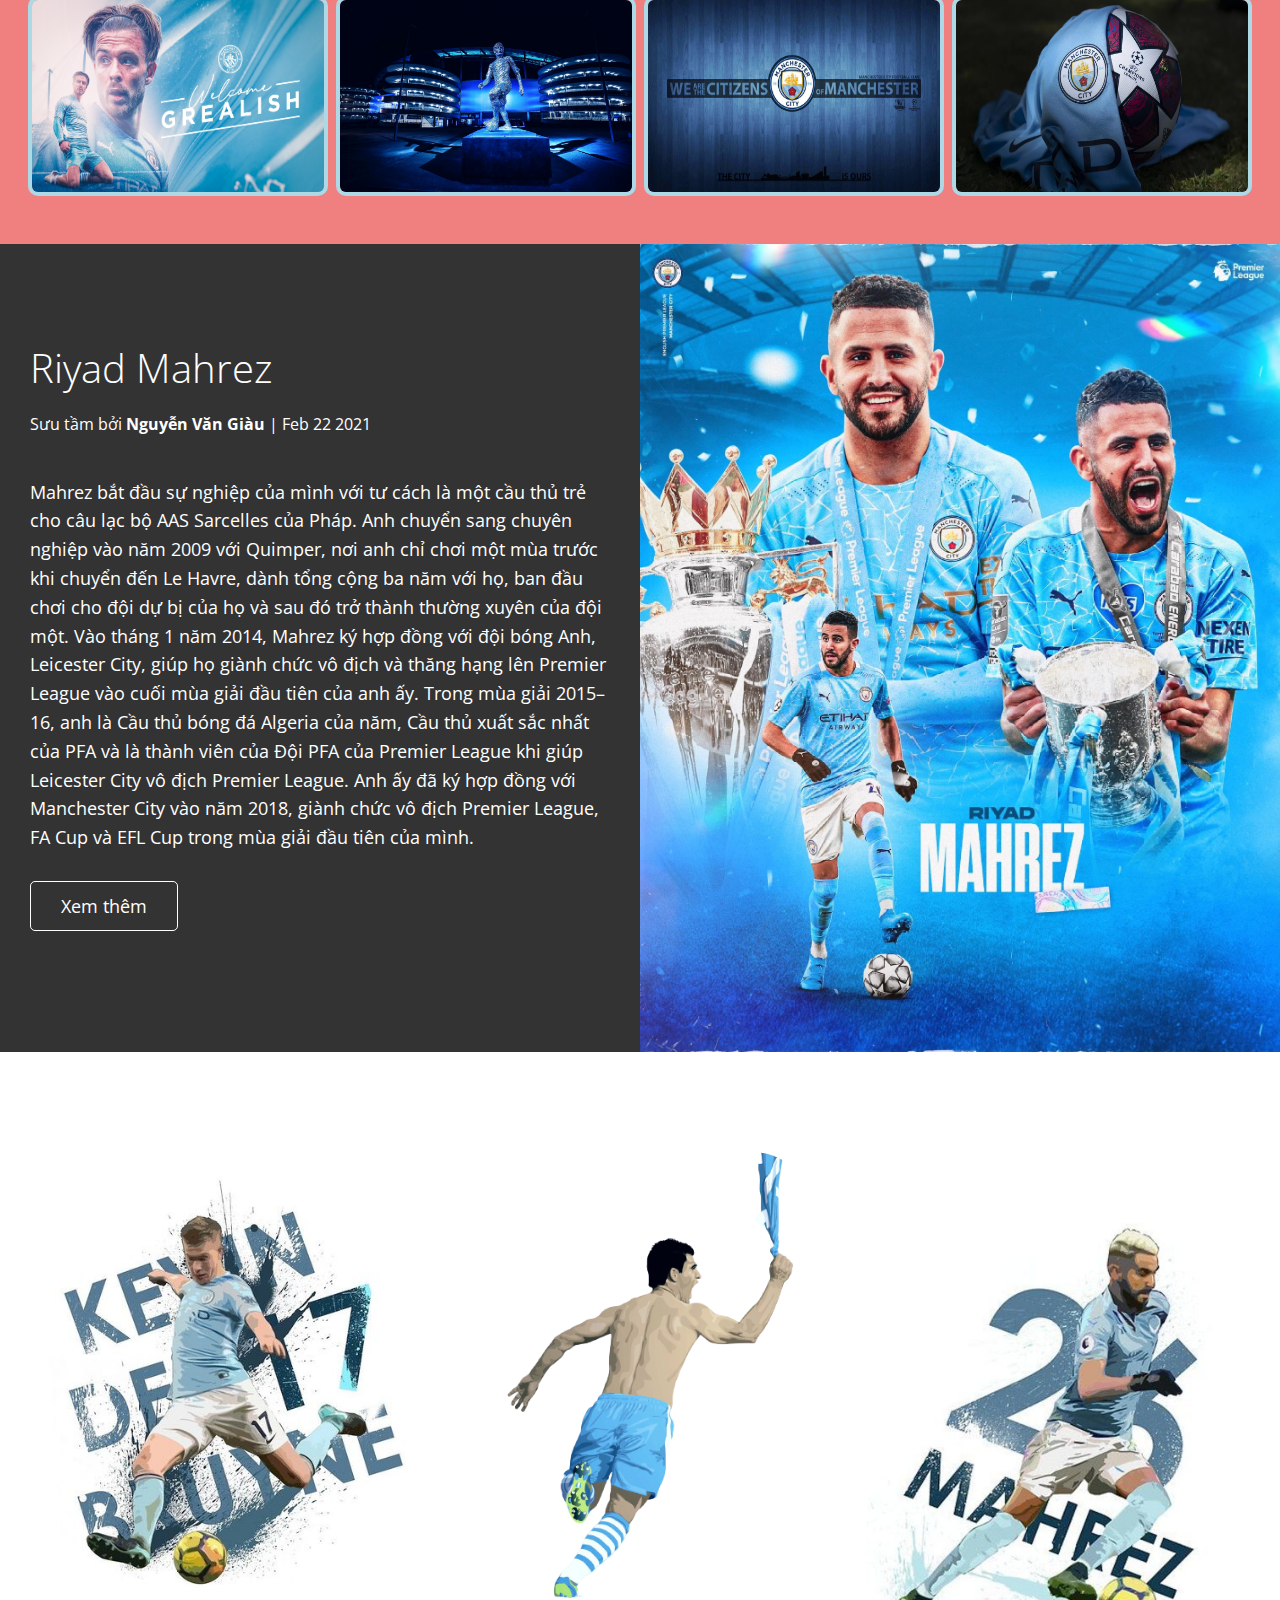
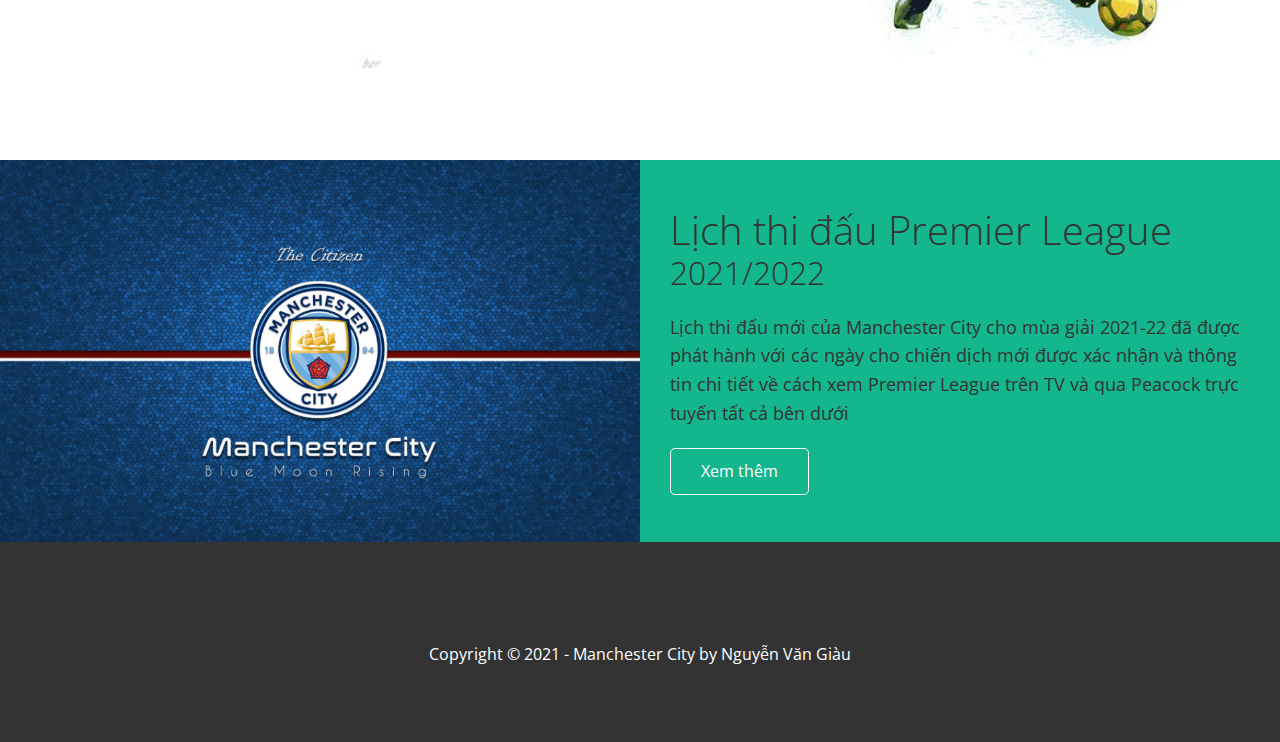
==== commit 3040b83d: "Update Responsive" ====
--- a/public/index.html
+++ b/public/index.html
@@ -3,7 +3,12 @@
   <head>
     <meta charset="UTF-8" />
     <meta name="viewport" content="width=device-width, initial-scale=1.0" />
-    <link rel="shortcut icon" type="image/x-icon" href="/favicon.ico" />
+    <meta name="viewport" content="width=device-width, initial-scale=1.0">
+    <meta property="og:type"               content="article" />
+    <meta property="og:title"              content="Manchester City Fan Club Việt Nam" />
+    <meta property="og:description"        content="- The Cityzens - &#169; Copyright by Giau Nguyen " />
+    <meta property="og:image"              content="./images/logo_meta.png" />
+    <link rel="shortcut icon" type="image/x-icon" href="./images/logo_meta.png" />
     <link
       rel="stylesheet"
       href="https://cdnjs.cloudflare.com/ajax/libs/font-awesome/5.13.0/css/all.min.css"
@@ -20,22 +25,72 @@
       <img
         id="riyad"
         height="100%"
-        src="https://fsb.zobj.net/crop.php?r=NRPx3wm0rvwsxberJClXrrO3Y0_qhZFUkMqAuKKLTuUqnqWMW2dEWRrAkbENZ8zJ_YPVQMaOTgBKKD1aMGwbfz7JEahTvqmn2yd0Y7Dw5amNPzuJQPEOdu8yOlrE4nQL4FFk9HKijFXG-evp"
-        alt="Riyad mahrez mancity"
-        class="sc-fznLPX fGBvIP"
+        src="https://pbs.twimg.com/media/EvkjzWkXYAIWCoW?format=jpg&name=large"
+        alt="Player Man City"
       />
       <div id="navbar" class="navbar top">
         <div class="logo">
-          <img id="logo" src="./images/logooo.PNG" alt="" />
+          <img id="logo" src="./images/logo_meta.png" alt="" />
           <div class="logoText">Manchester City</div>
         </div>
-        <nav>
+        <nav class="nav__pc-list">
           <ul>
             <li><a target="blank" href="#home">Trang Chủ</a></li>
             <li><a target="blank" href="#contact">Lịch Thi Đấu</a></li>
             <li><a target="blank" href="#s3">Huấn Luyện Viên</a></li>
             <li><a target="blank" href="#cases">Wallpaper</a></li>
             <li><a target="blank" href="#s2">Blog</a></li>
+          </ul>
+        </nav>
+        <label for="nav__mobile-input" class="nav__bars-btn">
+          <svg
+            aria-hidden="true"
+            focusable="false"
+            data-prefix="fas"
+            data-icon="bars"
+            class="svg-inline--fa fa-bars fa-w-14"
+            role="img"
+            xmlns="http://www.w3.org/2000/svg"
+            viewBox="0 0 448 512"
+          >
+            <path
+              fill="currentColor"
+              d="M16 132h416c8.837 0 16-7.163 16-16V76c0-8.837-7.163-16-16-16H16C7.163 60 0 67.163 0 76v40c0 8.837 7.163 16 16 16zm0 160h416c8.837 0 16-7.163 16-16v-40c0-8.837-7.163-16-16-16H16c-8.837 0-16 7.163-16 16v40c0 8.837 7.163 16 16 16zm0 160h416c8.837 0 16-7.163 16-16v-40c0-8.837-7.163-16-16-16H16c-8.837 0-16 7.163-16 16v40c0 8.837 7.163 16 16 16z"
+            ></path>
+          </svg>
+        </label>
+        <input
+          class="nav__input"
+          hidden
+          type="checkbox"
+          id="nav__mobile-input"
+        />
+
+        <label for="nav__mobile-input" class="nav__overlay"> </label>
+        <nav class="nav__mobile">
+          <label for="nav__mobile-input" class="nav__mobile-close">
+            <svg
+              aria-hidden="true"
+              focusable="false"
+              data-prefix="fas"
+              data-icon="times"
+              class="svg-inline--fa fa-times fa-w-11"
+              role="img"
+              xmlns="http://www.w3.org/2000/svg"
+              viewBox="0 0 352 512"
+            >
+              <path
+                fill="currentColor"
+                d="M242.72 256l100.07-100.07c12.28-12.28 12.28-32.19 0-44.48l-22.24-22.24c-12.28-12.28-32.19-12.28-44.48 0L176 189.28 75.93 89.21c-12.28-12.28-32.19-12.28-44.48 0L9.21 111.45c-12.28 12.28-12.28 32.19 0 44.48L109.28 256 9.21 356.07c-12.28 12.28-12.28 32.19 0 44.48l22.24 22.24c12.28 12.28 32.2 12.28 44.48 0L176 322.72l100.07 100.07c12.28 12.28 32.2 12.28 44.48 0l22.24-22.24c12.28-12.28 12.28-32.19 0-44.48L242.72 256z"
+              ></path>
+            </svg>
+          </label>
+          <ul class="nav__mobile-list">
+            <li><a class="nav__mobile-link" target="blank" href="#home">Home</a></li>
+            <li><a class="nav__mobile-link" target="blank" href="#contact">Schedule</a></li>
+            <li><a class="nav__mobile-link" target="blank" href="#s3">Manager</a></li>
+            <li><a class="nav__mobile-link" target="blank" href="#cases">Wallpaper</a></li>
+            <li><a class="nav__mobile-link" target="blank" href="#s2">Blog</a></li>
           </ul>
         </nav>
       </div>
--- a/public/css/style.css
+++ b/public/css/style.css
@@ -5,6 +5,7 @@
   padding: 0;
   margin: 0;
 }
+
 
 body {
   font-family: "Open Sans", sans-serif;
@@ -78,6 +79,70 @@
   justify-content: center;
   text-align: center;
 }
+.nav__bars-btn{
+  width: 28px;
+  height: 28px;
+  display: none;
+  margin-left: 8px;
+}
+
+.nav__overlay{
+  position: fixed;
+  top: 0;
+  right: 0;
+  bottom:0;
+  left:0;
+  background: rgba(0,0,0,0.3);
+  display:none;
+  animation: fadeIn linear .2s;
+}
+
+.nav__mobile{
+  position: fixed;
+  top: 0;
+  right: 0;
+  bottom:0;
+  left:0;
+  width: 100%;
+  max-width: 100%;
+  background-color: rgb(5, 5, 5);
+  transform: translateX(-100%);
+  opacity: 0;
+  transition: transform .2s linear, opacity .3s linear;
+}
+
+.nav__mobile-list{
+  margin-top: 24px;
+  color:#f20;
+  display:block;
+  padding: 8px 16px;
+  font-size: 1.4rem;
+  list-style: none;
+}
+
+.nav__mobile-link{
+  text-decoration: none;
+  font-size: 13px;
+}
+
+.nav__mobile-close{
+  width: 24px;
+  height: 24px;
+  color:#FFF;
+  position:absolute;
+  top: 2.5rem;
+  right: 1rem;
+}
+
+.nav__input:checked ~ .nav__overlay{
+  display: block;
+}
+
+.nav__input:checked ~ .nav__mobile {
+  transform: translateX(0%);
+  opacity: 1;
+}
+
 #ate a img {
   height: 200px;
   border-radius: 10px;
@@ -317,38 +382,7 @@
 }
 
 /* Mobile */
-/* @media (max-width: 768px) {
-  #ate a img {
-    height: 200px;
-    width: 320px;
-  }
-
-  .navbar {
-    flex-direction: column;
-    height: 120px;
-    padding: 20px;
-  }
-
-  .navbar a {
-    padding: 10px 10px;
-    margin: 0 3px;
-  }
-
-  .flex-items {
-    flex-direction: column;
-  }
-
-  .flex-columns .column,
-  .flex-grid .column {
-    flex: 100%;
-    max-width: 100%;
-  }
-
-  .team img {
-    width: 70%;
-  }
-} */
-@media (max-width: 768px) {
+@media only screen and (max-width: 46.1875em) {
   .hero::before {
     content: "";
     position: absolute;
@@ -374,6 +408,12 @@
     height: 60px;
     width: 60px;
   }
+  .logoText{
+    font-size: 22px;
+  }
+  .nav__pc-list{
+    display: none;
+  }
   .info {
     font-size: 14px;
   }
@@ -384,15 +424,19 @@
   }
 
   .navbar {
-    flex-direction: column;
     height: 120px;
     padding: 20px;
   }
 
   .navbar a {
-    padding: 10px 10px;
+    padding: 10px 0px;
     margin: 0 3px;
   }
+
+  .nav__bars-btn{
+    display: block;
+  }
+  
   .gold {
     display: none;
   }
@@ -411,3 +455,16 @@
     width: 70%;
   }
 }
+
+/* Tablet */
+@media only screen and (min-width: 46.25em) and (max-width: 63.9375em) {
+  .logoText{
+    font-size:24px;
+  }
+  .nav__pc-list{
+    font-size: 14px;
+  }
+  .navbar a{
+    padding: 10px 3px;
+  }
+}
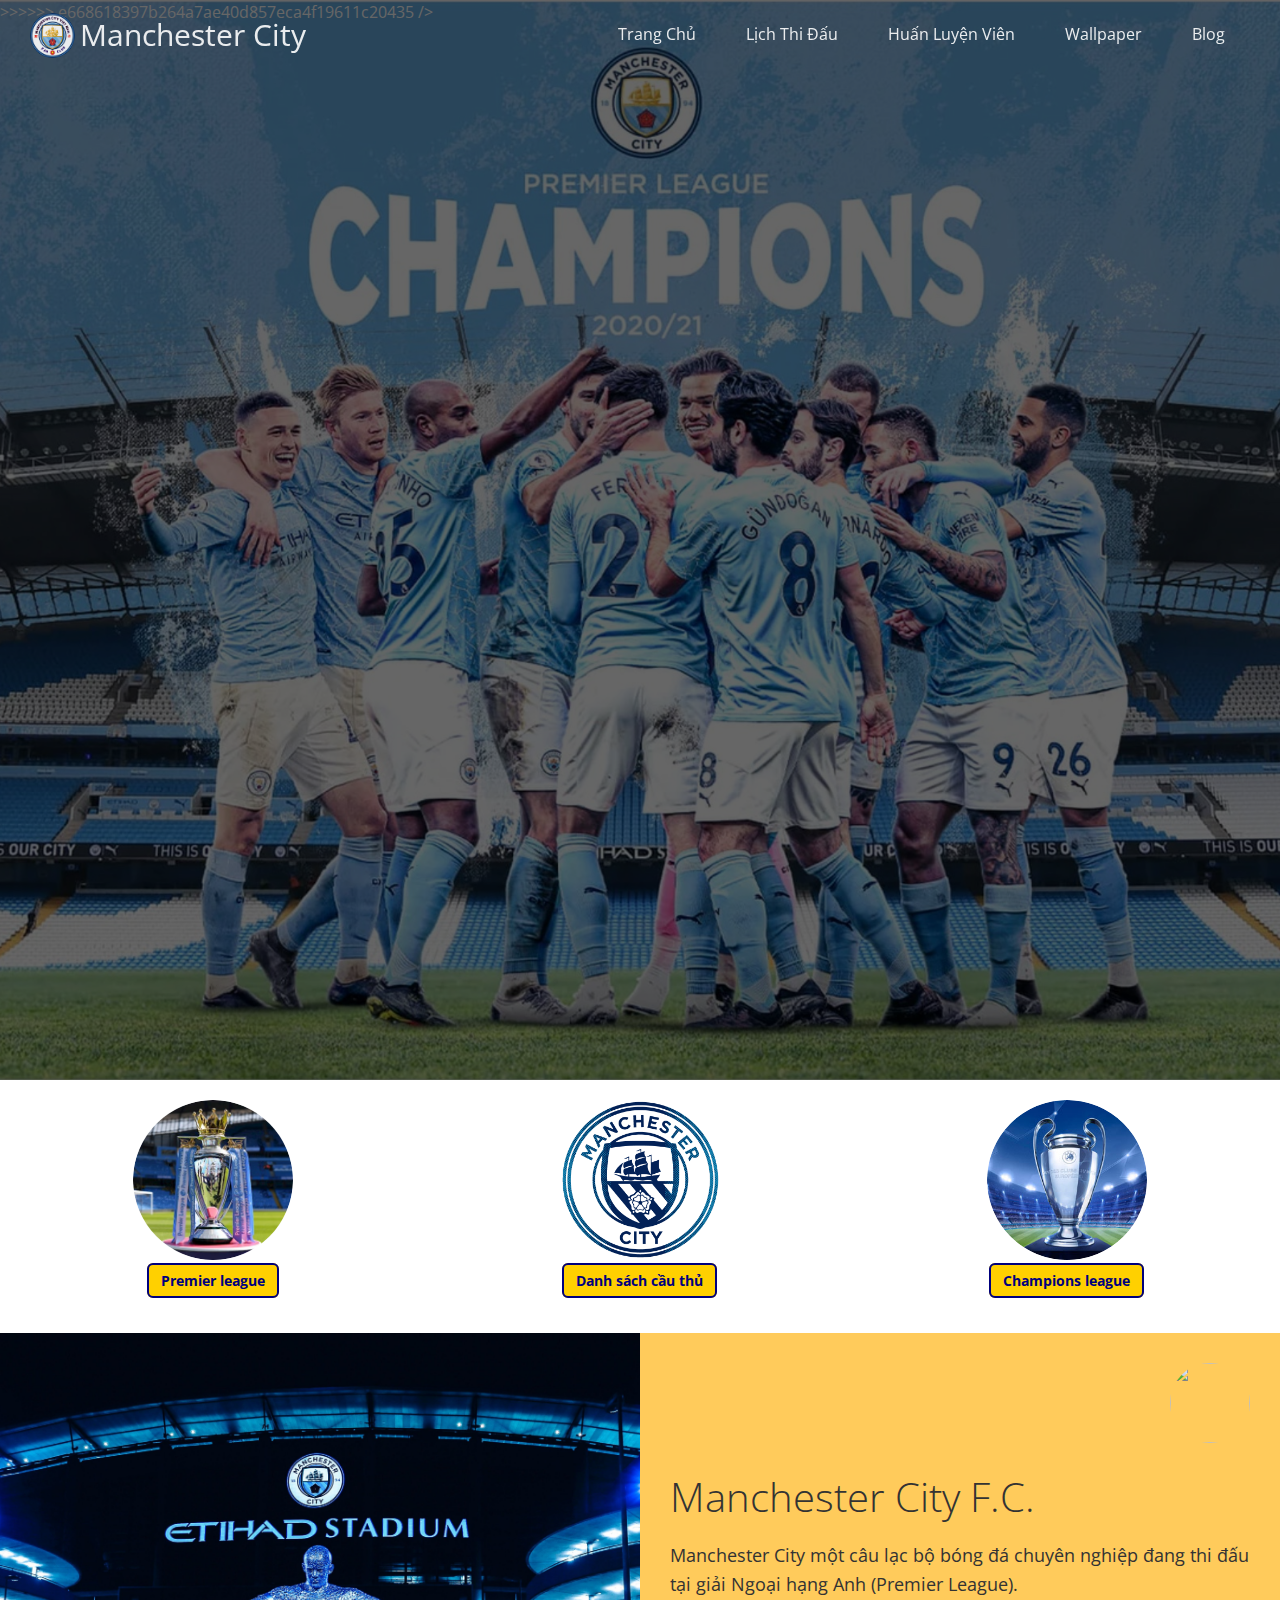
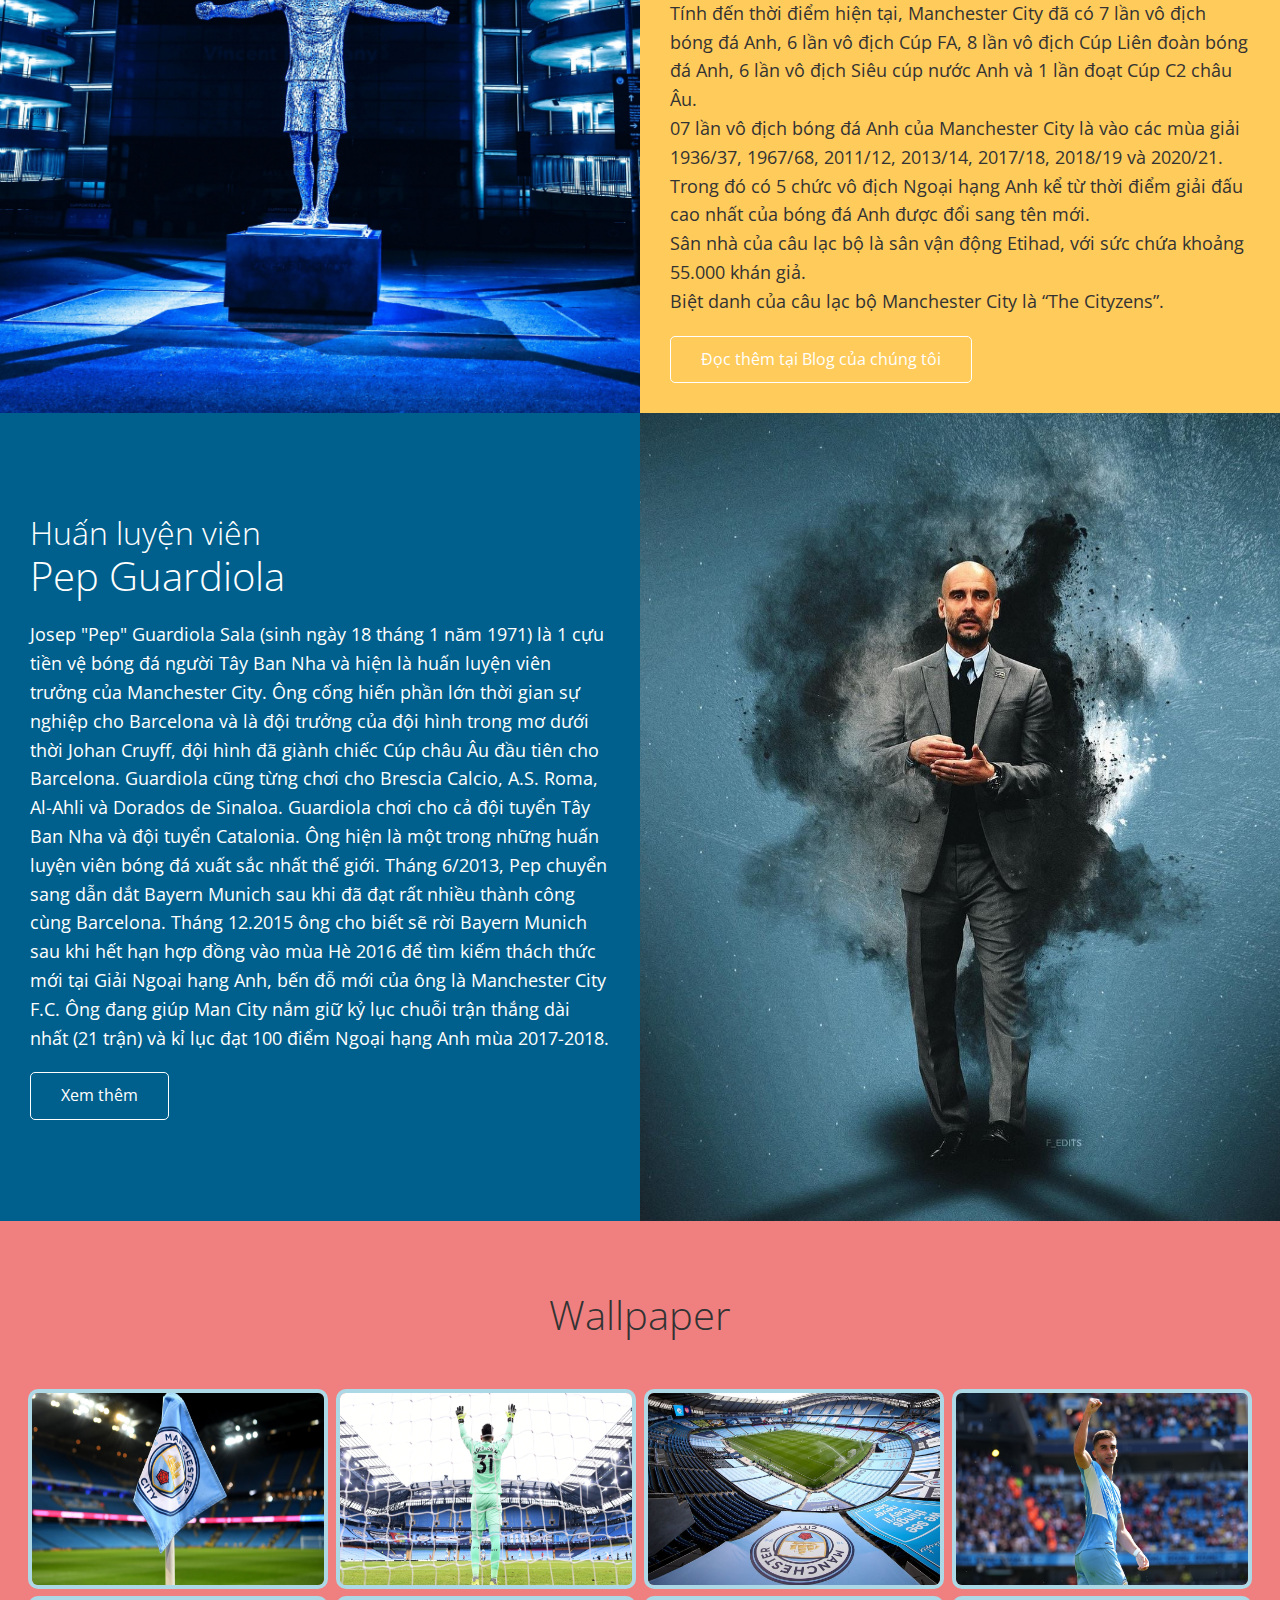
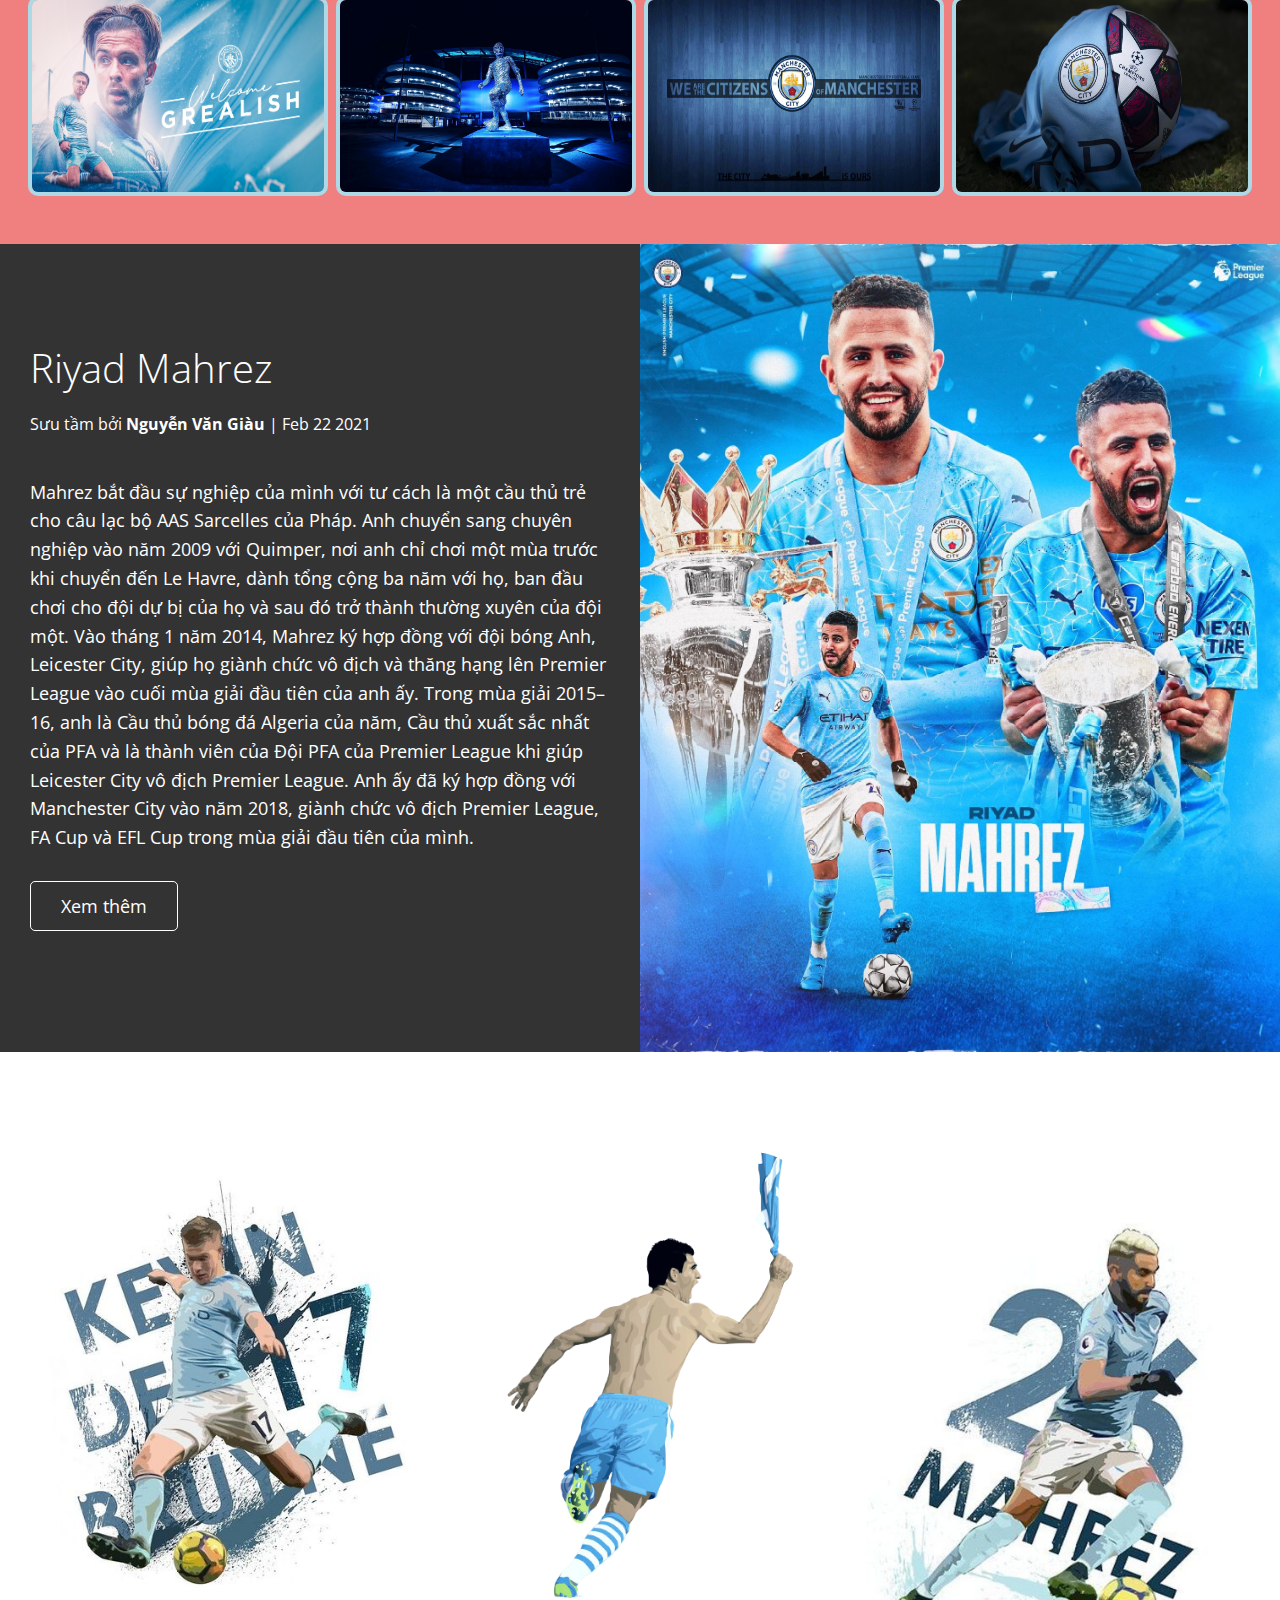
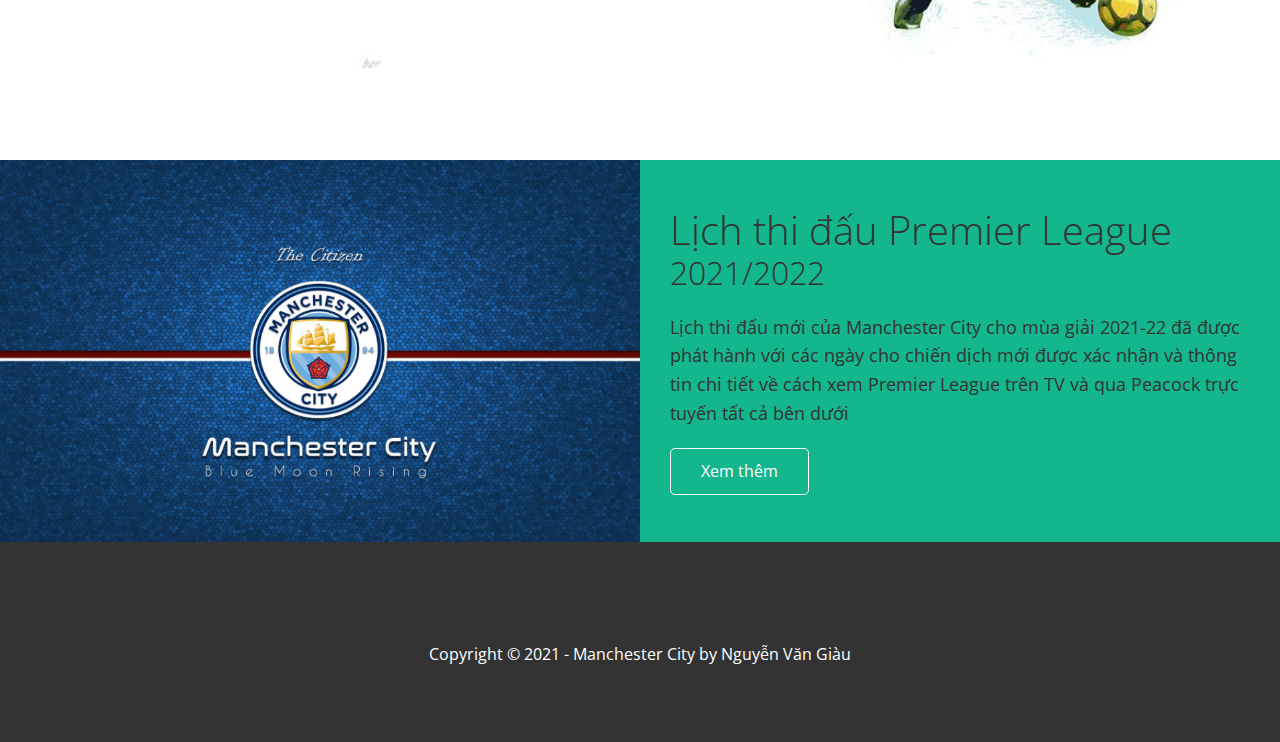
==== commit 19f1a393: "Update index.html" ====
--- a/public/index.html
+++ b/public/index.html
@@ -4,10 +4,6 @@
     <meta charset="UTF-8" />
     <meta name="viewport" content="width=device-width, initial-scale=1.0" />
     <meta name="viewport" content="width=device-width, initial-scale=1.0">
-    <meta property="og:type"               content="article" />
-    <meta property="og:title"              content="Manchester City Fan Club Việt Nam" />
-    <meta property="og:description"        content="- The Cityzens - &#169; Copyright by Giau Nguyen " />
-    <meta property="og:image"              content="./images/logo_meta.png" />
     <link rel="shortcut icon" type="image/x-icon" href="./images/logo_meta.png" />
     <link
       rel="stylesheet"
@@ -26,7 +22,12 @@
         id="riyad"
         height="100%"
         src="https://pbs.twimg.com/media/EvkjzWkXYAIWCoW?format=jpg&name=large"
+<<<<<<< HEAD
         alt="Player Man City"
+=======
+        alt="Ferran Torres"
+        class="sc-fznLPX fGBvIP"
+>>>>>>> e668618397b264a7ae40d857eca4f19611c20435
       />
       <div id="navbar" class="navbar top">
         <div class="logo">
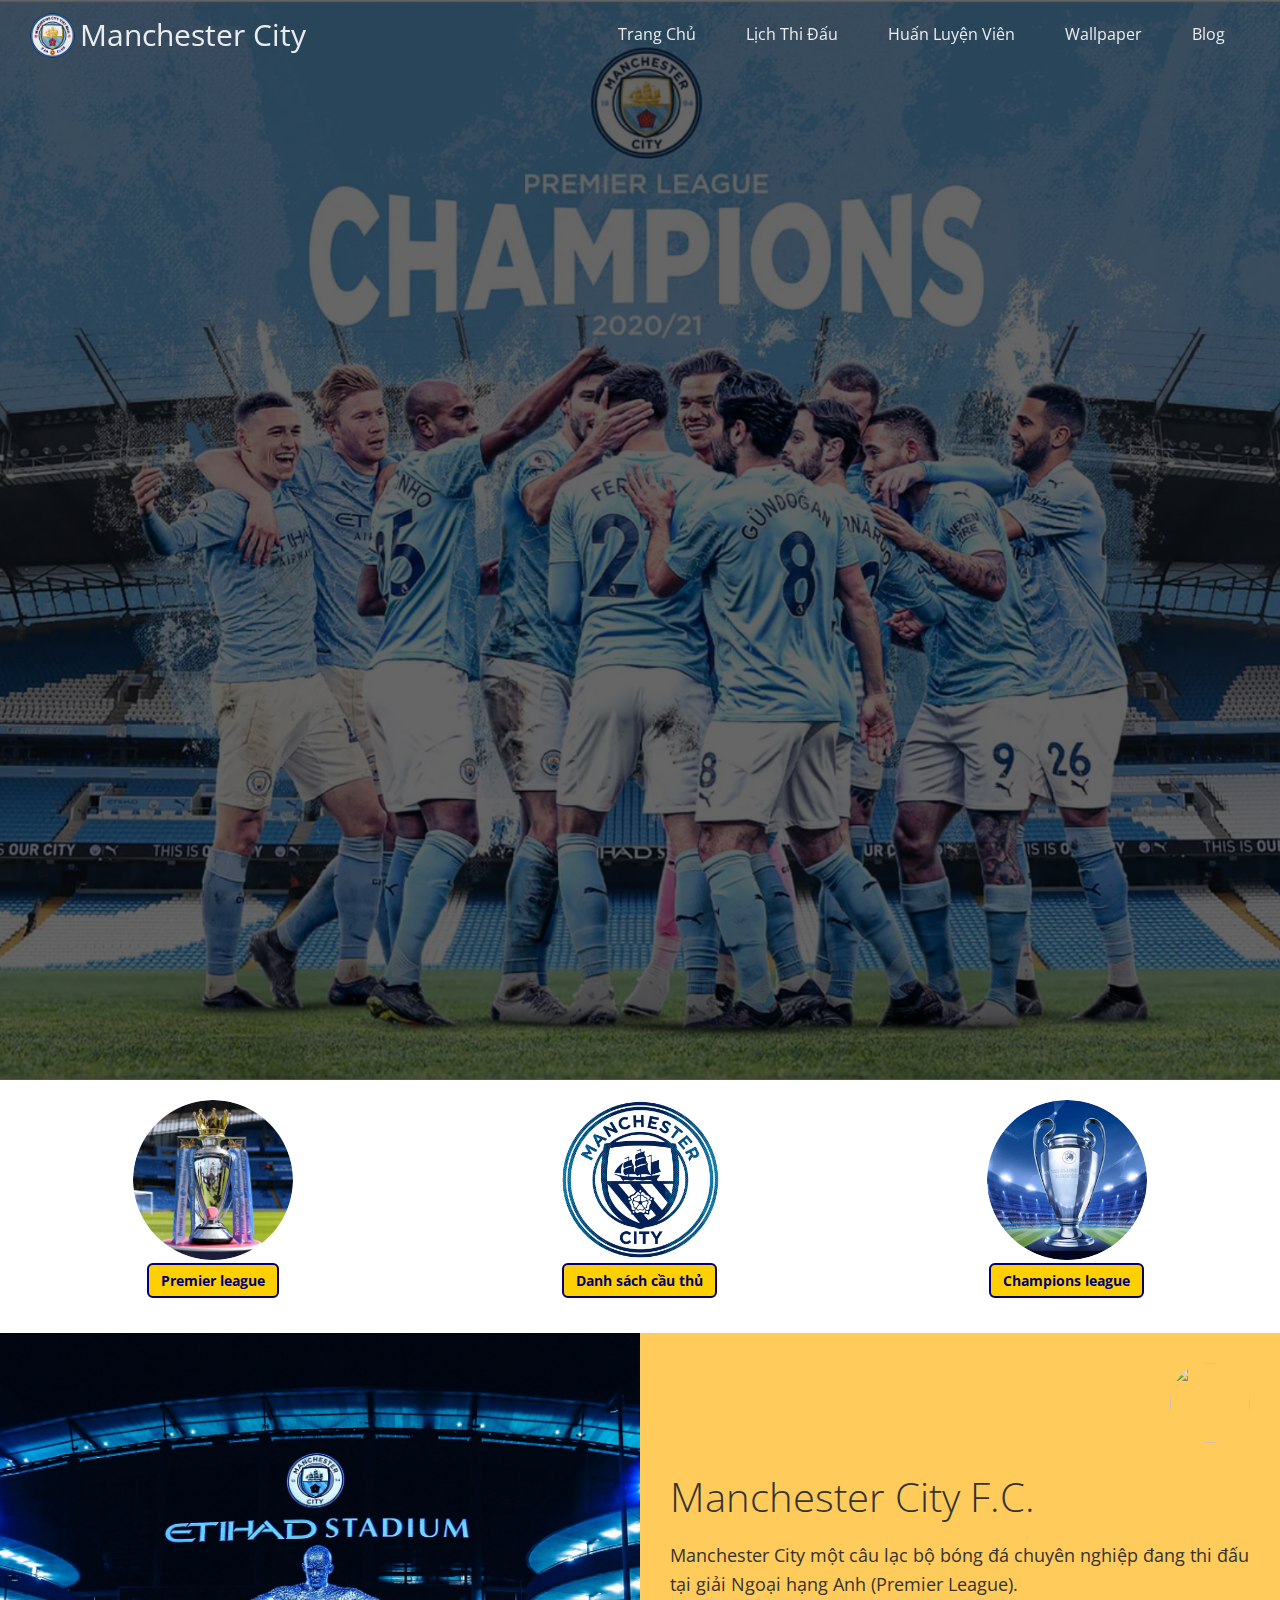
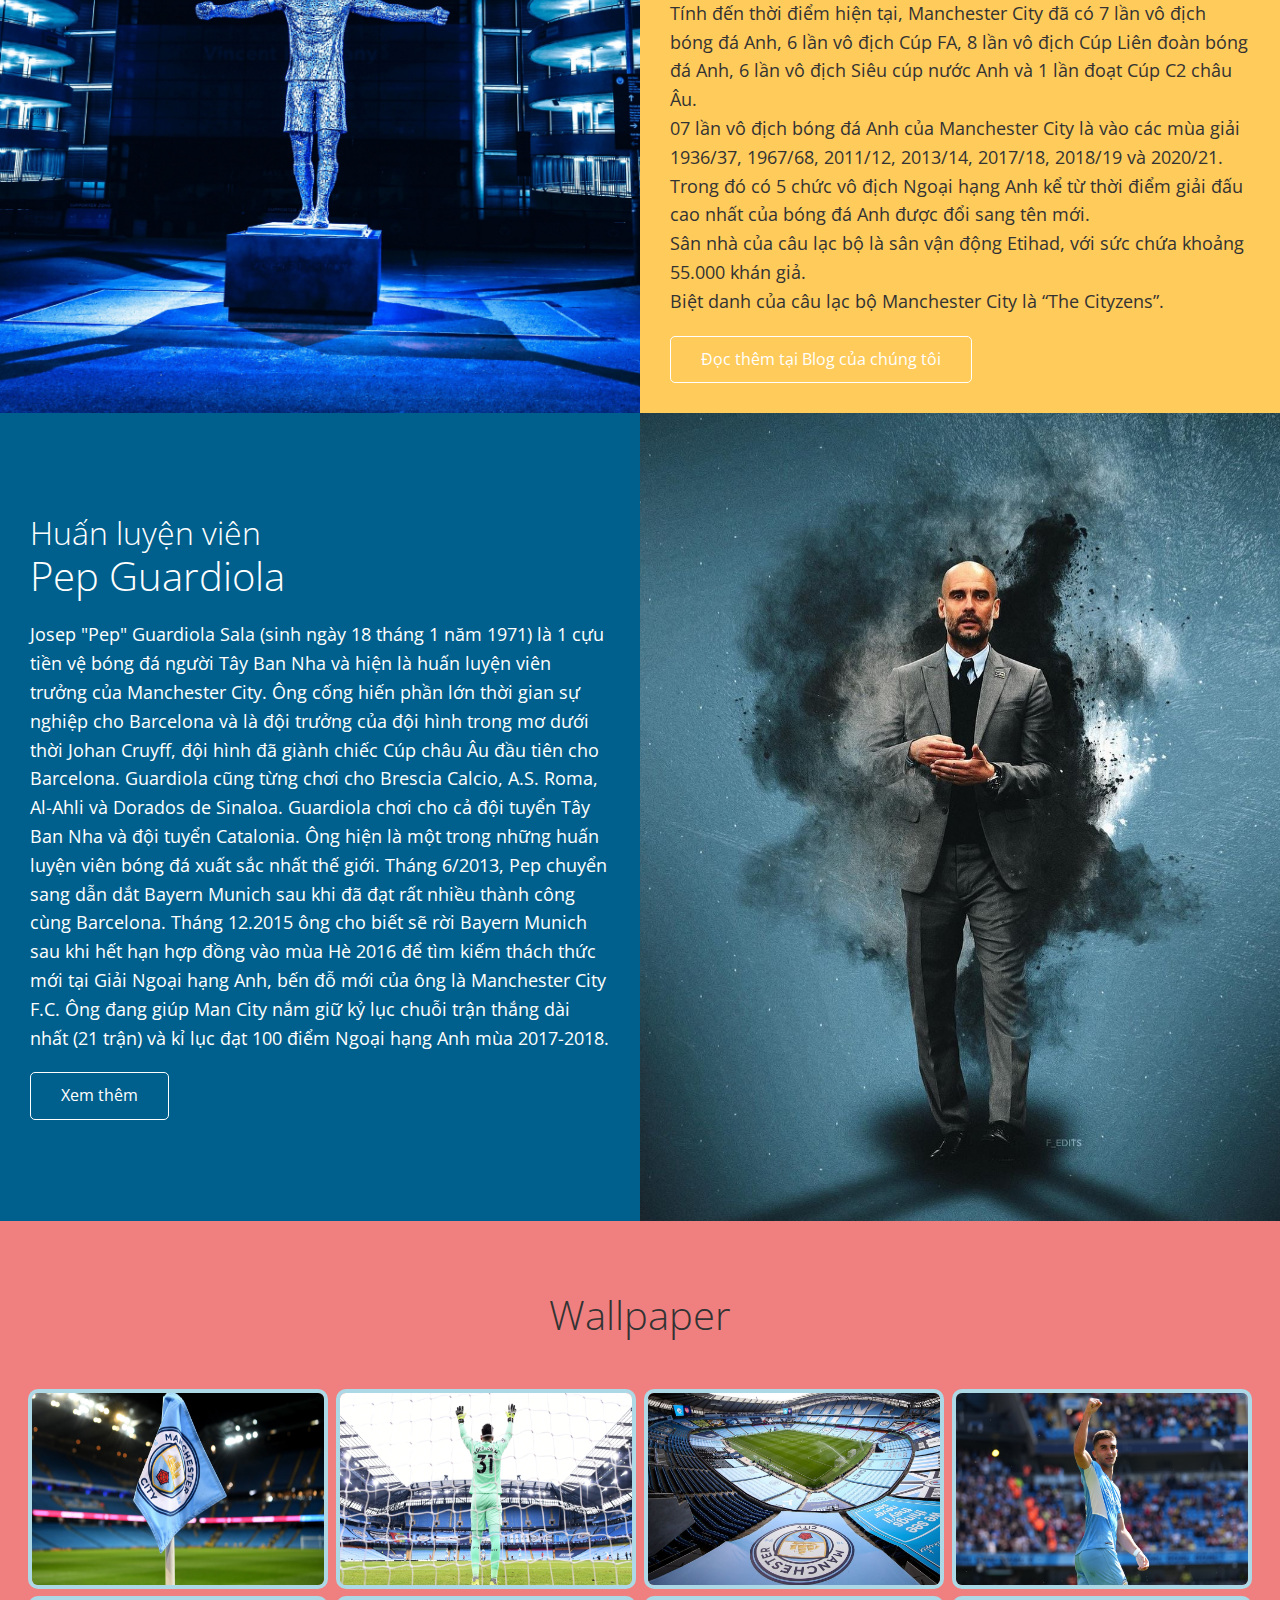
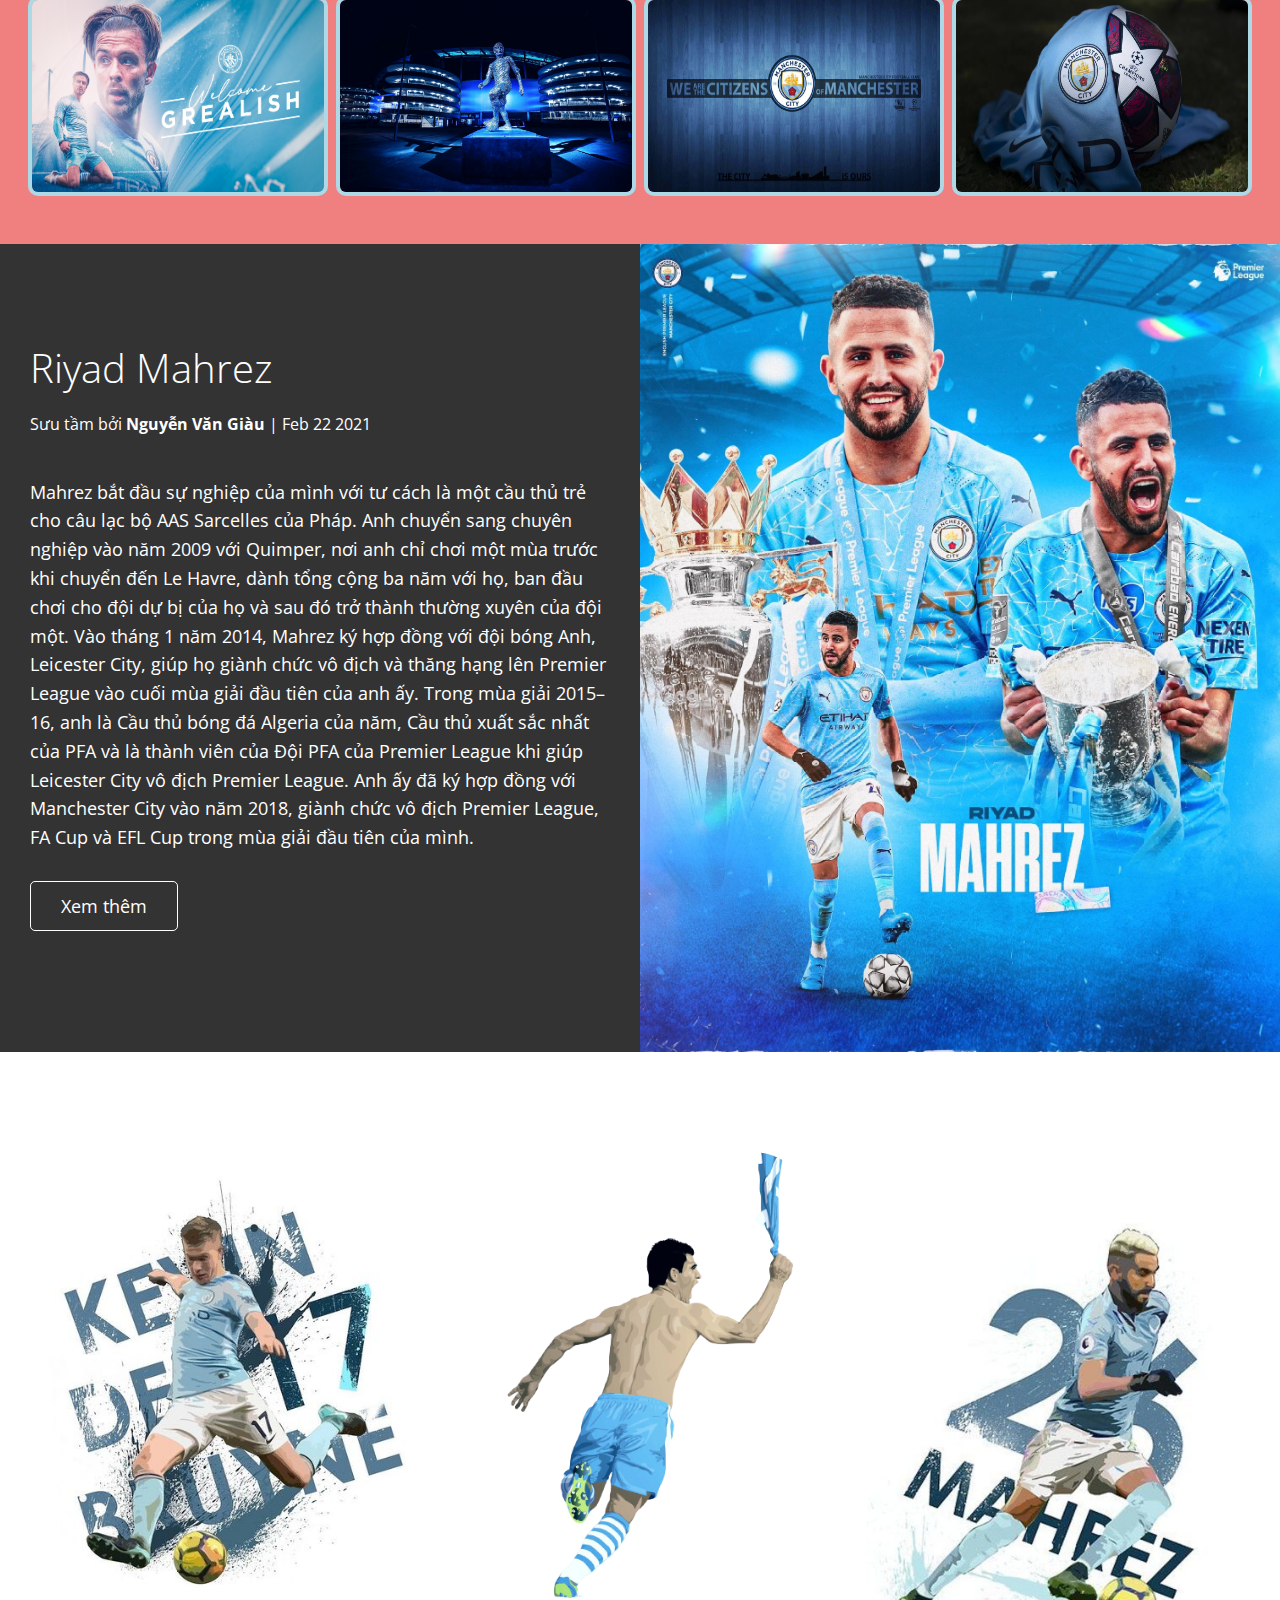
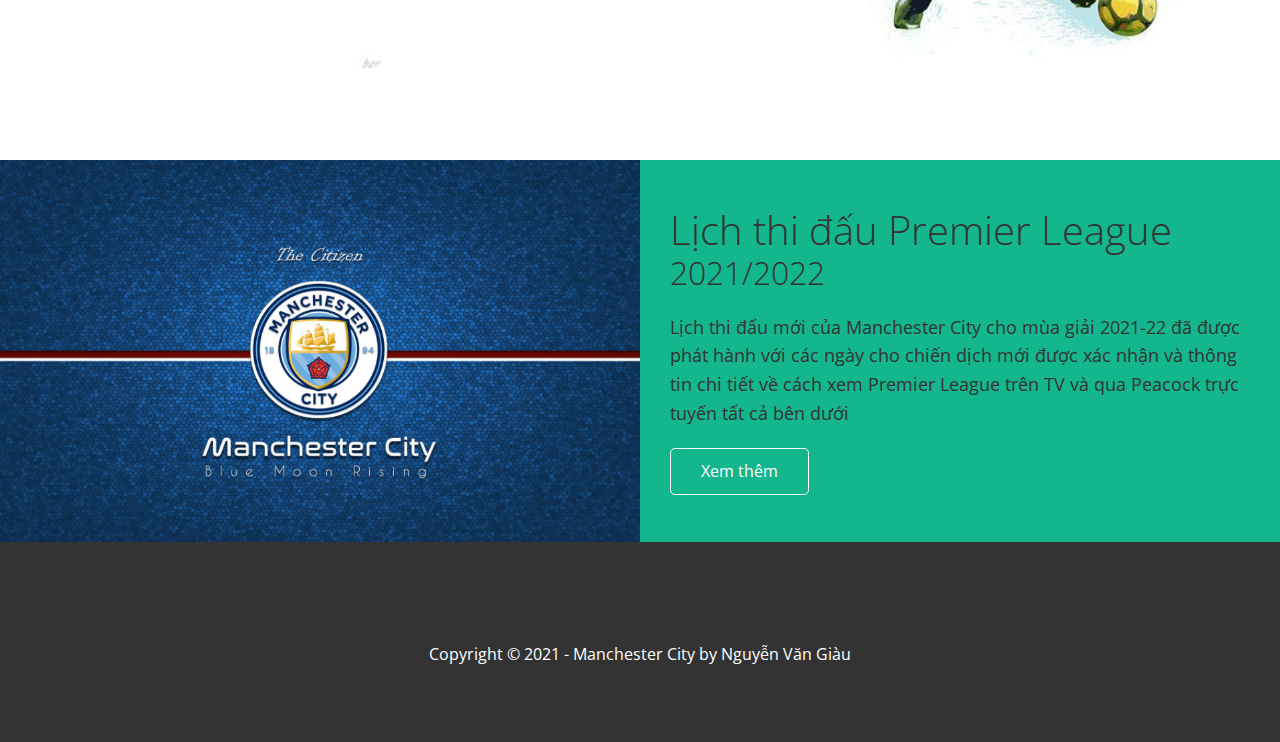
==== commit 611b8ead: "Update index.html" ====
--- a/public/index.html
+++ b/public/index.html
@@ -22,12 +22,6 @@
         id="riyad"
         height="100%"
         src="https://pbs.twimg.com/media/EvkjzWkXYAIWCoW?format=jpg&name=large"
-<<<<<<< HEAD
-        alt="Player Man City"
-=======
-        alt="Ferran Torres"
-        class="sc-fznLPX fGBvIP"
->>>>>>> e668618397b264a7ae40d857eca4f19611c20435
       />
       <div id="navbar" class="navbar top">
         <div class="logo">
